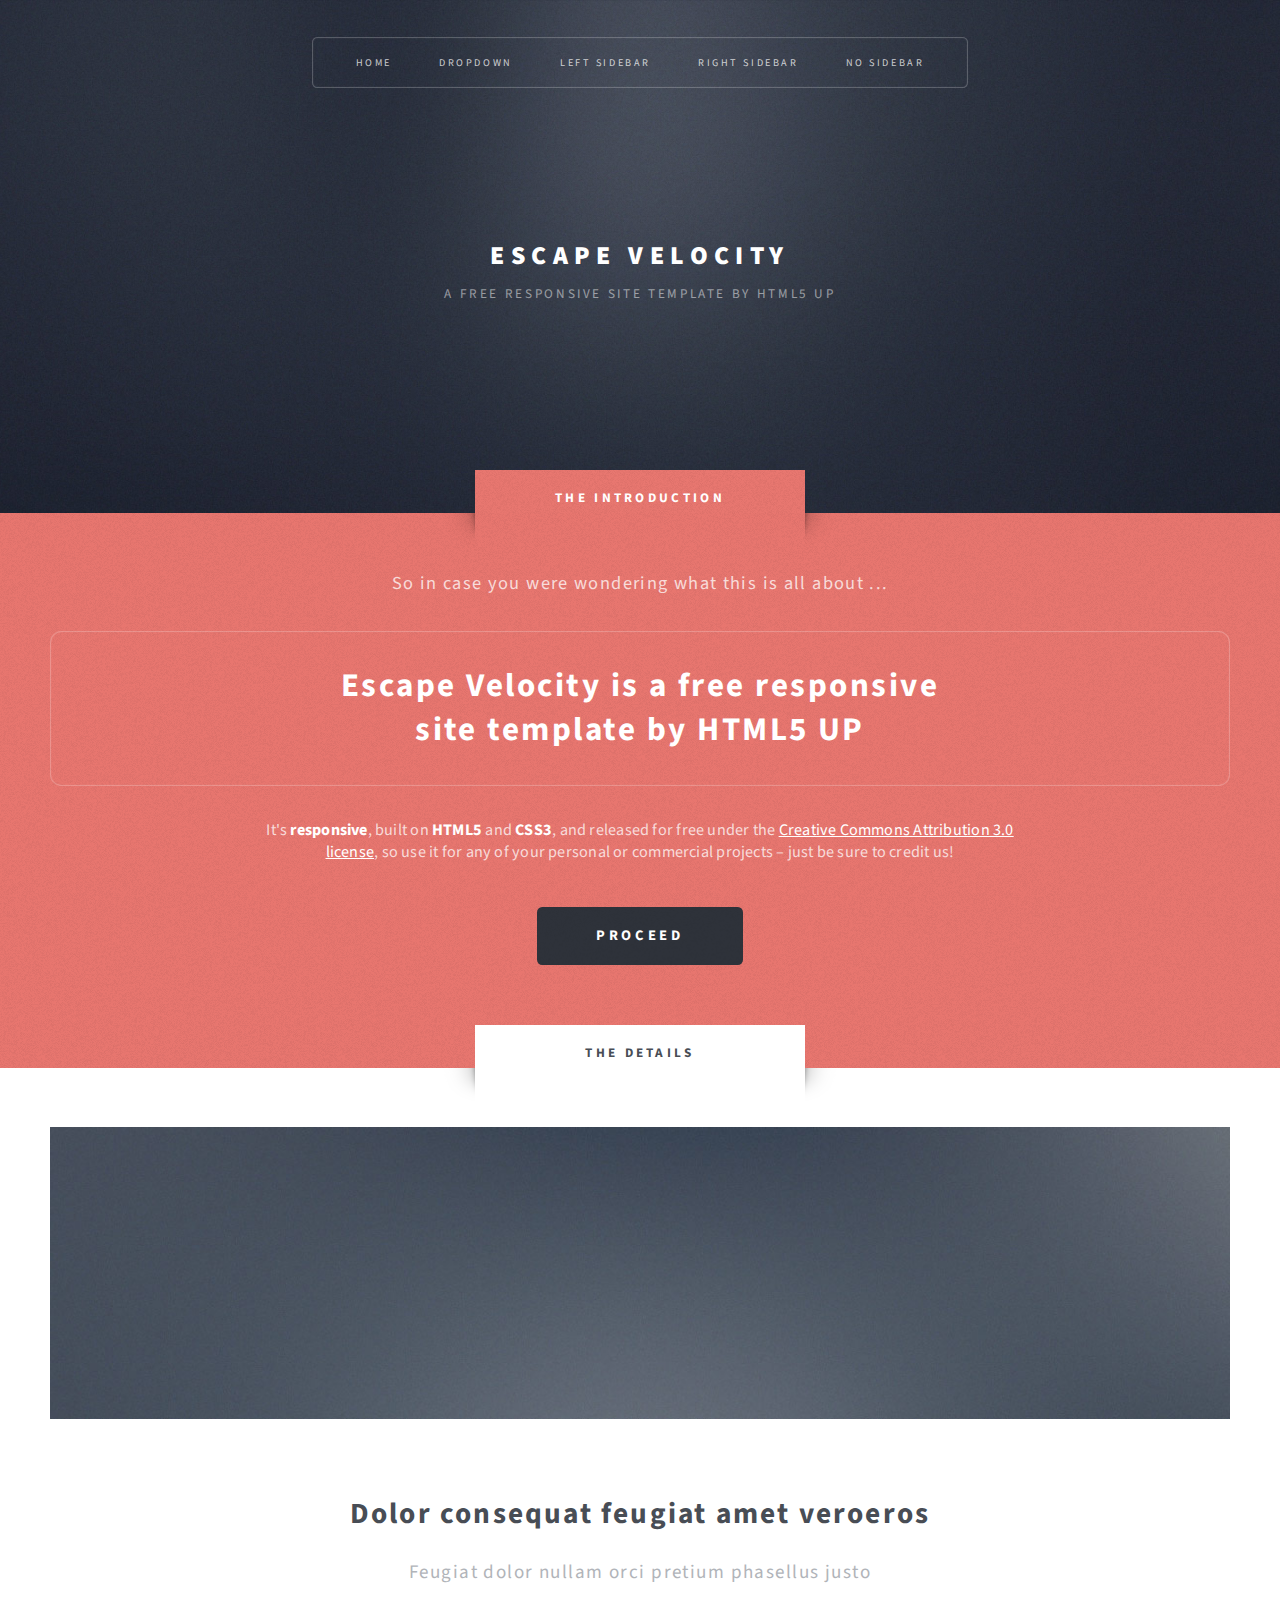
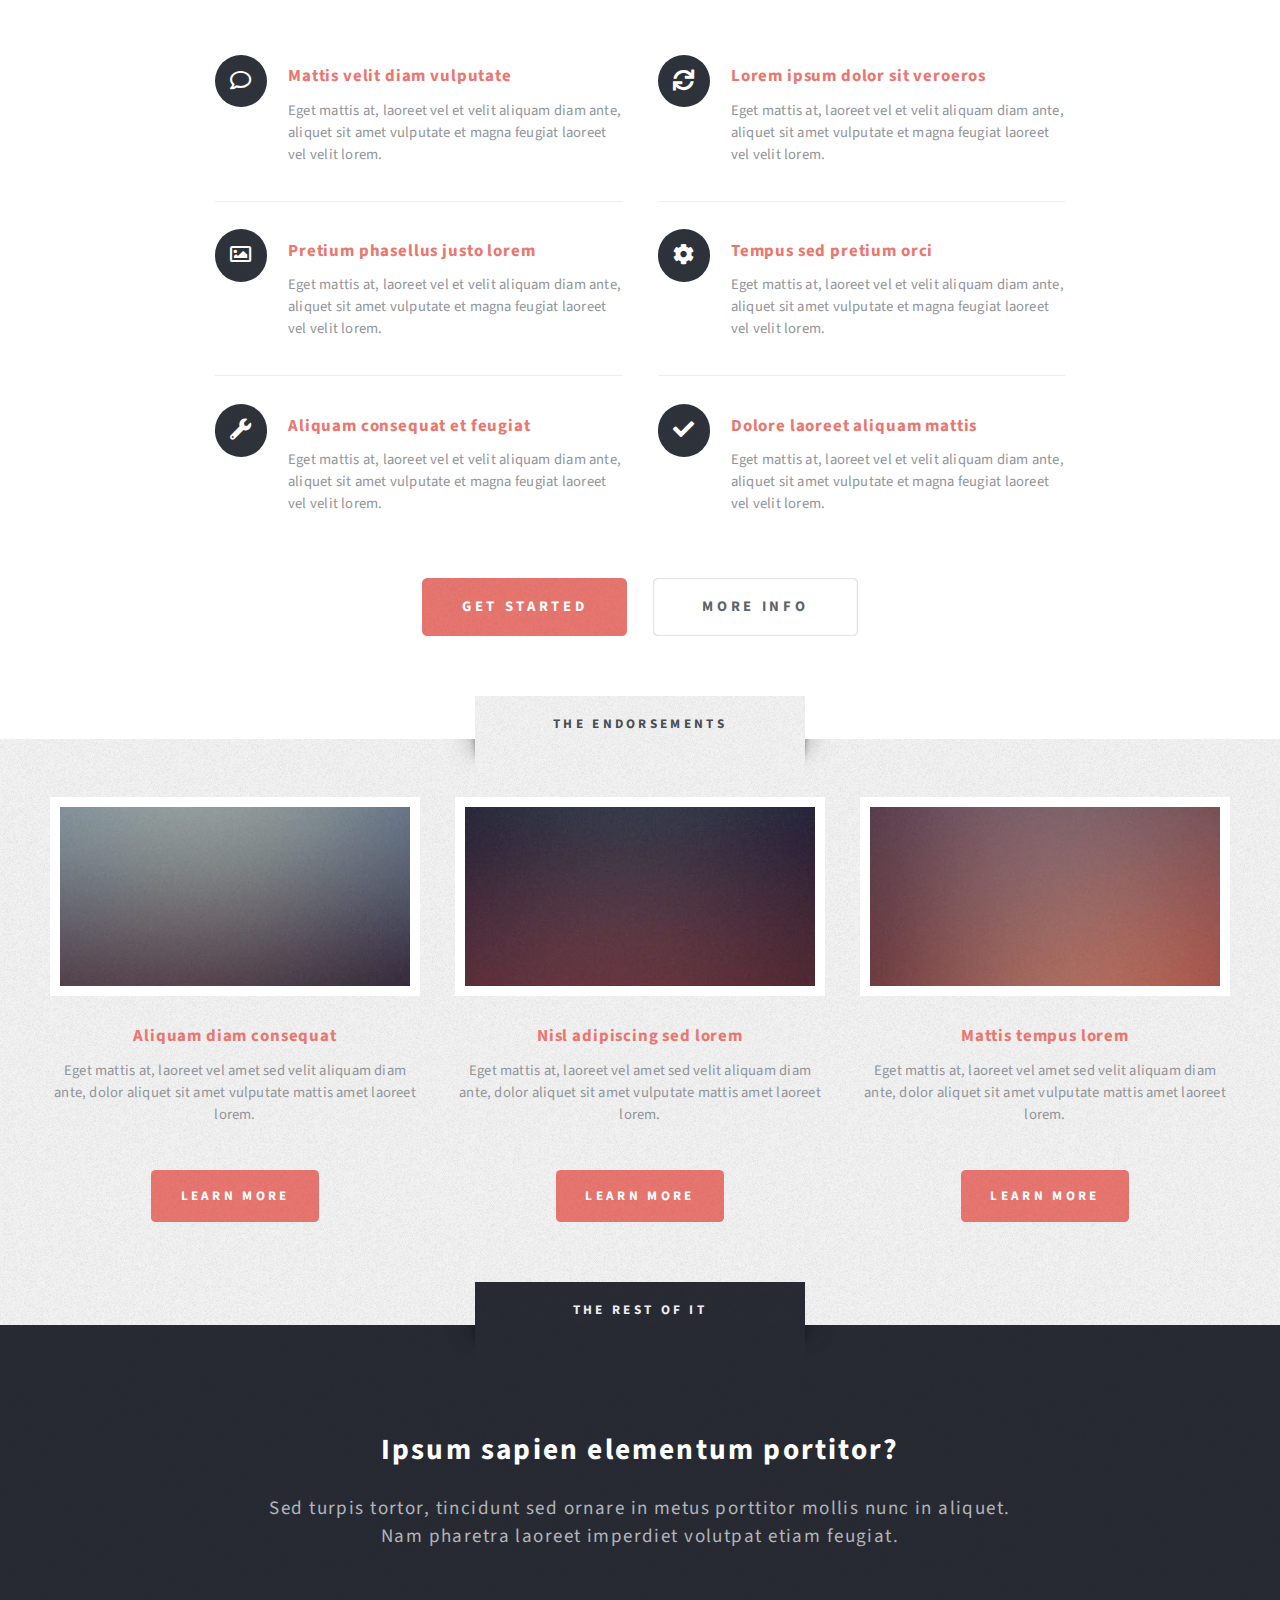
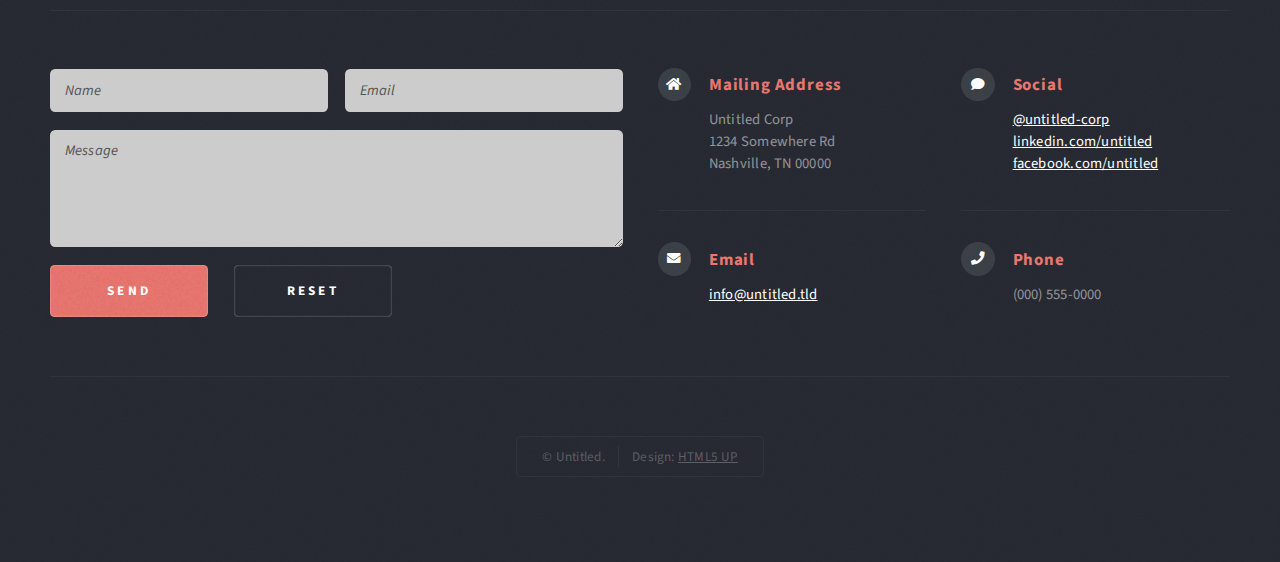
==== index.html @ f8b81540 "Adding template files" ====
<!DOCTYPE HTML>
<!--
	Escape Velocity by HTML5 UP
	html5up.net | @ajlkn
	Free for personal and commercial use under the CCA 3.0 license (html5up.net/license)
-->
<html>
	<head>
		<title>Escape Velocity by HTML5 UP</title>
		<meta charset="utf-8" />
		<meta name="viewport" content="width=device-width, initial-scale=1, user-scalable=no" />
		<link rel="stylesheet" href="assets/css/main.css" />
	</head>
	<body class="homepage is-preload">
		<div id="page-wrapper">

			<!-- Header -->
				<section id="header" class="wrapper">

					<!-- Logo -->
						<div id="logo">
							<h1><a href="index.html">Escape Velocity</a></h1>
							<p>A free responsive site template by HTML5 UP</p>
						</div>

					<!-- Nav -->
						<nav id="nav">
							<ul>
								<li class="current"><a href="index.html">Home</a></li>
								<li>
									<a href="#">Dropdown</a>
									<ul>
										<li><a href="#">Lorem ipsum</a></li>
										<li><a href="#">Magna veroeros</a></li>
										<li><a href="#">Etiam nisl</a></li>
										<li>
											<a href="#">Sed consequat</a>
											<ul>
												<li><a href="#">Lorem dolor</a></li>
												<li><a href="#">Amet consequat</a></li>
												<li><a href="#">Magna phasellus</a></li>
												<li><a href="#">Etiam nisl</a></li>
												<li><a href="#">Sed feugiat</a></li>
											</ul>
										</li>
										<li><a href="#">Nisl tempus</a></li>
									</ul>
								</li>
								<li><a href="left-sidebar.html">Left Sidebar</a></li>
								<li><a href="right-sidebar.html">Right Sidebar</a></li>
								<li><a href="no-sidebar.html">No Sidebar</a></li>
							</ul>
						</nav>

				</section>

			<!-- Intro -->
				<section id="intro" class="wrapper style1">
					<div class="title">The Introduction</div>
					<div class="container">
						<p class="style1">So in case you were wondering what this is all about ...</p>
						<p class="style2">
							Escape Velocity is a free responsive<br class="mobile-hide" />
							site template by <a href="http://html5up.net" class="nobr">HTML5 UP</a>
						</p>
						<p class="style3">It's <strong>responsive</strong>, built on <strong>HTML5</strong> and <strong>CSS3</strong>, and released for
						free under the <a href="http://html5up.net/license">Creative Commons Attribution 3.0 license</a>, so use it for any of
						your personal or commercial projects &ndash; just be sure to credit us!</p>
						<ul class="actions">
							<li><a href="#" class="button style3 large">Proceed</a></li>
						</ul>
					</div>
				</section>

			<!-- Main -->
				<section id="main" class="wrapper style2">
					<div class="title">The Details</div>
					<div class="container">

						<!-- Image -->
							<a href="#" class="image featured">
								<img src="images/pic01.jpg" alt="" />
							</a>

						<!-- Features -->
							<section id="features">
								<header class="style1">
									<h2>Dolor consequat feugiat amet veroeros</h2>
									<p>Feugiat dolor nullam orci pretium phasellus justo</p>
								</header>
								<div class="feature-list">
									<div class="row">
										<div class="col-6 col-12-medium">
											<section>
												<h3 class="icon fa-comment">Mattis velit diam vulputate</h3>
												<p>Eget mattis at, laoreet vel et velit aliquam diam ante, aliquet sit amet vulputate et magna feugiat laoreet vel velit lorem.</p>
											</section>
										</div>
										<div class="col-6 col-12-medium">
											<section>
												<h3 class="icon solid fa-sync">Lorem ipsum dolor sit veroeros</h3>
												<p>Eget mattis at, laoreet vel et velit aliquam diam ante, aliquet sit amet vulputate et magna feugiat laoreet vel velit lorem.</p>
											</section>
										</div>
										<div class="col-6 col-12-medium">
											<section>
												<h3 class="icon fa-image">Pretium phasellus justo lorem</h3>
												<p>Eget mattis at, laoreet vel et velit aliquam diam ante, aliquet sit amet vulputate et magna feugiat laoreet vel velit lorem.</p>
											</section>
										</div>
										<div class="col-6 col-12-medium">
											<section>
												<h3 class="icon solid fa-cog">Tempus sed pretium orci</h3>
												<p>Eget mattis at, laoreet vel et velit aliquam diam ante, aliquet sit amet vulputate et magna feugiat laoreet vel velit lorem.</p>
											</section>
										</div>
										<div class="col-6 col-12-medium">
											<section>
												<h3 class="icon solid fa-wrench">Aliquam consequat et feugiat</h3>
												<p>Eget mattis at, laoreet vel et velit aliquam diam ante, aliquet sit amet vulputate et magna feugiat laoreet vel velit lorem.</p>
											</section>
										</div>
										<div class="col-6 col-12-medium">
											<section>
												<h3 class="icon solid fa-check">Dolore laoreet aliquam mattis</h3>
												<p>Eget mattis at, laoreet vel et velit aliquam diam ante, aliquet sit amet vulputate et magna feugiat laoreet vel velit lorem.</p>
											</section>
										</div>
									</div>
								</div>
								<ul class="actions special">
									<li><a href="#" class="button style1 large">Get Started</a></li>
									<li><a href="#" class="button style2 large">More Info</a></li>
								</ul>
							</section>

					</div>
				</section>

			<!-- Highlights -->
				<section id="highlights" class="wrapper style3">
					<div class="title">The Endorsements</div>
					<div class="container">
						<div class="row aln-center">
							<div class="col-4 col-12-medium">
								<section class="highlight">
									<a href="#" class="image featured"><img src="images/pic02.jpg" alt="" /></a>
									<h3><a href="#">Aliquam diam consequat</a></h3>
									<p>Eget mattis at, laoreet vel amet sed velit aliquam diam ante, dolor aliquet sit amet vulputate mattis amet laoreet lorem.</p>
									<ul class="actions">
										<li><a href="#" class="button style1">Learn More</a></li>
									</ul>
								</section>
							</div>
							<div class="col-4 col-12-medium">
								<section class="highlight">
									<a href="#" class="image featured"><img src="images/pic03.jpg" alt="" /></a>
									<h3><a href="#">Nisl adipiscing sed lorem</a></h3>
									<p>Eget mattis at, laoreet vel amet sed velit aliquam diam ante, dolor aliquet sit amet vulputate mattis amet laoreet lorem.</p>
									<ul class="actions">
										<li><a href="#" class="button style1">Learn More</a></li>
									</ul>
								</section>
							</div>
							<div class="col-4 col-12-medium">
								<section class="highlight">
									<a href="#" class="image featured"><img src="images/pic04.jpg" alt="" /></a>
									<h3><a href="#">Mattis tempus lorem</a></h3>
									<p>Eget mattis at, laoreet vel amet sed velit aliquam diam ante, dolor aliquet sit amet vulputate mattis amet laoreet lorem.</p>
									<ul class="actions">
										<li><a href="#" class="button style1">Learn More</a></li>
									</ul>
								</section>
							</div>
						</div>
					</div>
				</section>

			<!-- Footer -->
				<section id="footer" class="wrapper">
					<div class="title">The Rest Of It</div>
					<div class="container">
						<header class="style1">
							<h2>Ipsum sapien elementum portitor?</h2>
							<p>
								Sed turpis tortor, tincidunt sed ornare in metus porttitor mollis nunc in aliquet.<br />
								Nam pharetra laoreet imperdiet volutpat etiam feugiat.
							</p>
						</header>
						<div class="row">
							<div class="col-6 col-12-medium">

								<!-- Contact Form -->
									<section>
										<form method="post" action="#">
											<div class="row gtr-50">
												<div class="col-6 col-12-small">
													<input type="text" name="name" id="contact-name" placeholder="Name" />
												</div>
												<div class="col-6 col-12-small">
													<input type="text" name="email" id="contact-email" placeholder="Email" />
												</div>
												<div class="col-12">
													<textarea name="message" id="contact-message" placeholder="Message" rows="4"></textarea>
												</div>
												<div class="col-12">
													<ul class="actions">
														<li><input type="submit" class="style1" value="Send" /></li>
														<li><input type="reset" class="style2" value="Reset" /></li>
													</ul>
												</div>
											</div>
										</form>
									</section>

							</div>
							<div class="col-6 col-12-medium">

								<!-- Contact -->
									<section class="feature-list small">
										<div class="row">
											<div class="col-6 col-12-small">
												<section>
													<h3 class="icon solid fa-home">Mailing Address</h3>
													<p>
														Untitled Corp<br />
														1234 Somewhere Rd<br />
														Nashville, TN 00000
													</p>
												</section>
											</div>
											<div class="col-6 col-12-small">
												<section>
													<h3 class="icon solid fa-comment">Social</h3>
													<p>
														<a href="#">@untitled-corp</a><br />
														<a href="#">linkedin.com/untitled</a><br />
														<a href="#">facebook.com/untitled</a>
													</p>
												</section>
											</div>
											<div class="col-6 col-12-small">
												<section>
													<h3 class="icon solid fa-envelope">Email</h3>
													<p>
														<a href="#">info@untitled.tld</a>
													</p>
												</section>
											</div>
											<div class="col-6 col-12-small">
												<section>
													<h3 class="icon solid fa-phone">Phone</h3>
													<p>
														(000) 555-0000
													</p>
												</section>
											</div>
										</div>
									</section>

							</div>
						</div>
						<div id="copyright">
							<ul>
								<li>&copy; Untitled.</li><li>Design: <a href="http://html5up.net">HTML5 UP</a></li>
							</ul>
						</div>
					</div>
				</section>

		</div>

		<!-- Scripts -->
			<script src="assets/js/jquery.min.js"></script>
			<script src="assets/js/jquery.dropotron.min.js"></script>
			<script src="assets/js/browser.min.js"></script>
			<script src="assets/js/breakpoints.min.js"></script>
			<script src="assets/js/util.js"></script>
			<script src="assets/js/main.js"></script>

	</body>
</html>
---- assets/css/main.css ----
@import url("fontawesome-all.min.css");
@import url("https://fonts.googleapis.com/css?family=Source+Sans+Pro:400,400italic,700,900");

/*
	Escape Velocity by HTML5 UP
	html5up.net | @ajlkn
	Free for personal and commercial use under the CCA 3.0 license (html5up.net/license)
*/

html, body, div, span, applet, object,
iframe, h1, h2, h3, h4, h5, h6, p, blockquote,
pre, a, abbr, acronym, address, big, cite,
code, del, dfn, em, img, ins, kbd, q, s, samp,
small, strike, strong, sub, sup, tt, var, b,
u, i, center, dl, dt, dd, ol, ul, li, fieldset,
form, label, legend, table, caption, tbody,
tfoot, thead, tr, th, td, article, aside,
canvas, details, embed, figure, figcaption,
footer, header, hgroup, menu, nav, output, ruby,
section, summary, time, mark, audio, video {
	margin: 0;
	padding: 0;
	border: 0;
	font-size: 100%;
	font: inherit;
	vertical-align: baseline;}

article, aside, details, figcaption, figure,
footer, header, hgroup, menu, nav, section {
	display: block;}

body {
	line-height: 1;
}

ol, ul {
	list-style: none;
}

blockquote, q {
	quotes: none;
}

	blockquote:before, blockquote:after, q:before, q:after {
		content: '';
		content: none;
	}

table {
	border-collapse: collapse;
	border-spacing: 0;
}

body {
	-webkit-text-size-adjust: none;
}

mark {
	background-color: transparent;
	color: inherit;
}

input::-moz-focus-inner {
	border: 0;
	padding: 0;
}

input, select, textarea {
	-moz-appearance: none;
	-webkit-appearance: none;
	-ms-appearance: none;
	appearance: none;
}

/* Basic */

	@-ms-viewport {
		width: device-width;
	}

	html {
		box-sizing: border-box;
	}

	*, *:before, *:after {
		box-sizing: inherit;
	}

	body.is-preload *, body.is-preload *:before, body.is-preload *:after {
		-moz-animation: none !important;
		-webkit-animation: none !important;
		-ms-animation: none !important;
		animation: none !important;
		-moz-transition: none !important;
		-webkit-transition: none !important;
		-ms-transition: none !important;
		transition: none !important;
	}

	body, input, textarea, select {
		font-family: 'Source Sans Pro', sans-serif;
		font-weight: 400;
		color: #919499;
		font-size: 14pt;
		line-height: 1.75em;
		letter-spacing: 0.025em;
	}

	h1, h2, h3, h4, h5, h6 {
		font-weight: 700;
		color: #484d55;
	}

		h1 a, h2 a, h3 a, h4 a, h5 a, h6 a {
			color: inherit;
			text-decoration: none;
		}

	a {
		-moz-transition: color .25s ease-in-out;
		-webkit-transition: color .25s ease-in-out;
		-ms-transition: color .25s ease-in-out;
		transition: color .25s ease-in-out;
		text-decoration: underline;
		color: #717479;
	}

		a:hover {
			text-decoration: none;
		}

	strong, b {
		font-weight: 700;
		color: #484d55;
	}

	blockquote {
		border-left: solid 0.5em #ddd;
		padding: 1em 0 1em 2em;
		font-style: italic;
	}

	em, i {
		font-style: italic;
	}

	hr {
		border: 0;
		border-top: solid 1px #ddd;
		margin: 2em 0 2em 0;
	}

	sub {
		position: relative;
		top: 0.5em;
		font-size: 0.8em;
	}

	sup {
		position: relative;
		top: -0.5em;
		font-size: 0.8em;
	}

	.nobr {
		white-space: nowrap;
	}

	br.clear {
		clear: both;
	}

	p, ul, ol, dl, table, blockquote, form {
		margin-bottom: 2em;
	}

/* Container */

	.container {
		margin: 0 auto;
		max-width: 100%;
		width: 68em;
	}

		@media screen and (max-width: 1680px) {

			.container {
				width: 70em;
			}

		}

		@media screen and (max-width: 1280px) {

			.container {
				width: calc(100% - 100px);
			}

		}

		@media screen and (max-width: 980px) {

			.container {
				width: calc(100% - 100px);
			}

		}

		@media screen and (max-width: 736px) {

			.container {
				width: calc(100% - 40px);
			}

		}

/* Row */

	.row {
		display: flex;
		flex-wrap: wrap;
		box-sizing: border-box;
		align-items: stretch;
	}

		.row > * {
			box-sizing: border-box;
		}

		.row.gtr-uniform > * > :last-child {
			margin-bottom: 0;
		}

		.row.aln-left {
			justify-content: flex-start;
		}

		.row.aln-center {
			justify-content: center;
		}

		.row.aln-right {
			justify-content: flex-end;
		}

		.row.aln-top {
			align-items: flex-start;
		}

		.row.aln-middle {
			align-items: center;
		}

		.row.aln-bottom {
			align-items: flex-end;
		}

		.row > .imp {
			order: -1;
		}

		.row > .col-1 {
			width: 8.33333%;
		}

		.row > .off-1 {
			margin-left: 8.33333%;
		}

		.row > .col-2 {
			width: 16.66667%;
		}

		.row > .off-2 {
			margin-left: 16.66667%;
		}

		.row > .col-3 {
			width: 25%;
		}

		.row > .off-3 {
			margin-left: 25%;
		}

		.row > .col-4 {
			width: 33.33333%;
		}

		.row > .off-4 {
			margin-left: 33.33333%;
		}

		.row > .col-5 {
			width: 41.66667%;
		}

		.row > .off-5 {
			margin-left: 41.66667%;
		}

		.row > .col-6 {
			width: 50%;
		}

		.row > .off-6 {
			margin-left: 50%;
		}

		.row > .col-7 {
			width: 58.33333%;
		}

		.row > .off-7 {
			margin-left: 58.33333%;
		}

		.row > .col-8 {
			width: 66.66667%;
		}

		.row > .off-8 {
			margin-left: 66.66667%;
		}

		.row > .col-9 {
			width: 75%;
		}

		.row > .off-9 {
			margin-left: 75%;
		}

		.row > .col-10 {
			width: 83.33333%;
		}

		.row > .off-10 {
			margin-left: 83.33333%;
		}

		.row > .col-11 {
			width: 91.66667%;
		}

		.row > .off-11 {
			margin-left: 91.66667%;
		}

		.row > .col-12 {
			width: 100%;
		}

		.row > .off-12 {
			margin-left: 100%;
		}

		.row.gtr-0 {
			margin-top: 0px;
			margin-left: 0px;
		}

			.row.gtr-0 > * {
				padding: 0px 0 0 0px;
			}

			.row.gtr-0.gtr-uniform {
				margin-top: 0px;
			}

				.row.gtr-0.gtr-uniform > * {
					padding-top: 0px;
				}

		.row.gtr-25 {
			margin-top: -12.5px;
			margin-left: -12.5px;
		}

			.row.gtr-25 > * {
				padding: 12.5px 0 0 12.5px;
			}

			.row.gtr-25.gtr-uniform {
				margin-top: -12.5px;
			}

				.row.gtr-25.gtr-uniform > * {
					padding-top: 12.5px;
				}

		.row.gtr-50 {
			margin-top: -25px;
			margin-left: -25px;
		}

			.row.gtr-50 > * {
				padding: 25px 0 0 25px;
			}

			.row.gtr-50.gtr-uniform {
				margin-top: -25px;
			}

				.row.gtr-50.gtr-uniform > * {
					padding-top: 25px;
				}

		.row {
			margin-top: -50px;
			margin-left: -50px;
		}

			.row > * {
				padding: 50px 0 0 50px;
			}

			.row.gtr-uniform {
				margin-top: -50px;
			}

				.row.gtr-uniform > * {
					padding-top: 50px;
				}

		.row.gtr-150 {
			margin-top: -75px;
			margin-left: -75px;
		}

			.row.gtr-150 > * {
				padding: 75px 0 0 75px;
			}

			.row.gtr-150.gtr-uniform {
				margin-top: -75px;
			}

				.row.gtr-150.gtr-uniform > * {
					padding-top: 75px;
				}

		.row.gtr-200 {
			margin-top: -100px;
			margin-left: -100px;
		}

			.row.gtr-200 > * {
				padding: 100px 0 0 100px;
			}

			.row.gtr-200.gtr-uniform {
				margin-top: -100px;
			}

				.row.gtr-200.gtr-uniform > * {
					padding-top: 100px;
				}

		@media screen and (max-width: 1680px) {

			.row {
				display: flex;
				flex-wrap: wrap;
				box-sizing: border-box;
				align-items: stretch;
			}

				.row > * {
					box-sizing: border-box;
				}

				.row.gtr-uniform > * > :last-child {
					margin-bottom: 0;
				}

				.row.aln-left {
					justify-content: flex-start;
				}

				.row.aln-center {
					justify-content: center;
				}

				.row.aln-right {
					justify-content: flex-end;
				}

				.row.aln-top {
					align-items: flex-start;
				}

				.row.aln-middle {
					align-items: center;
				}

				.row.aln-bottom {
					align-items: flex-end;
				}

				.row > .imp-xlarge {
					order: -1;
				}

				.row > .col-1-xlarge {
					width: 8.33333%;
				}

				.row > .off-1-xlarge {
					margin-left: 8.33333%;
				}

				.row > .col-2-xlarge {
					width: 16.66667%;
				}

				.row > .off-2-xlarge {
					margin-left: 16.66667%;
				}

				.row > .col-3-xlarge {
					width: 25%;
				}

				.row > .off-3-xlarge {
					margin-left: 25%;
				}

				.row > .col-4-xlarge {
					width: 33.33333%;
				}

				.row > .off-4-xlarge {
					margin-left: 33.33333%;
				}

				.row > .col-5-xlarge {
					width: 41.66667%;
				}

				.row > .off-5-xlarge {
					margin-left: 41.66667%;
				}

				.row > .col-6-xlarge {
					width: 50%;
				}

				.row > .off-6-xlarge {
					margin-left: 50%;
				}

				.row > .col-7-xlarge {
					width: 58.33333%;
				}

				.row > .off-7-xlarge {
					margin-left: 58.33333%;
				}

				.row > .col-8-xlarge {
					width: 66.66667%;
				}

				.row > .off-8-xlarge {
					margin-left: 66.66667%;
				}

				.row > .col-9-xlarge {
					width: 75%;
				}

				.row > .off-9-xlarge {
					margin-left: 75%;
				}

				.row > .col-10-xlarge {
					width: 83.33333%;
				}

				.row > .off-10-xlarge {
					margin-left: 83.33333%;
				}

				.row > .col-11-xlarge {
					width: 91.66667%;
				}

				.row > .off-11-xlarge {
					margin-left: 91.66667%;
				}

				.row > .col-12-xlarge {
					width: 100%;
				}

				.row > .off-12-xlarge {
					margin-left: 100%;
				}

				.row.gtr-0 {
					margin-top: 0px;
					margin-left: 0px;
				}

					.row.gtr-0 > * {
						padding: 0px 0 0 0px;
					}

					.row.gtr-0.gtr-uniform {
						margin-top: 0px;
					}

						.row.gtr-0.gtr-uniform > * {
							padding-top: 0px;
						}

				.row.gtr-25 {
					margin-top: -12.5px;
					margin-left: -12.5px;
				}

					.row.gtr-25 > * {
						padding: 12.5px 0 0 12.5px;
					}

					.row.gtr-25.gtr-uniform {
						margin-top: -12.5px;
					}

						.row.gtr-25.gtr-uniform > * {
							padding-top: 12.5px;
						}

				.row.gtr-50 {
					margin-top: -25px;
					margin-left: -25px;
				}

					.row.gtr-50 > * {
						padding: 25px 0 0 25px;
					}

					.row.gtr-50.gtr-uniform {
						margin-top: -25px;
					}

						.row.gtr-50.gtr-uniform > * {
							padding-top: 25px;
						}

				.row {
					margin-top: -50px;
					margin-left: -50px;
				}

					.row > * {
						padding: 50px 0 0 50px;
					}

					.row.gtr-uniform {
						margin-top: -50px;
					}

						.row.gtr-uniform > * {
							padding-top: 50px;
						}

				.row.gtr-150 {
					margin-top: -75px;
					margin-left: -75px;
				}

					.row.gtr-150 > * {
						padding: 75px 0 0 75px;
					}

					.row.gtr-150.gtr-uniform {
						margin-top: -75px;
					}

						.row.gtr-150.gtr-uniform > * {
							padding-top: 75px;
						}

				.row.gtr-200 {
					margin-top: -100px;
					margin-left: -100px;
				}

					.row.gtr-200 > * {
						padding: 100px 0 0 100px;
					}

					.row.gtr-200.gtr-uniform {
						margin-top: -100px;
					}

						.row.gtr-200.gtr-uniform > * {
							padding-top: 100px;
						}

		}

		@media screen and (max-width: 1280px) {

			.row {
				display: flex;
				flex-wrap: wrap;
				box-sizing: border-box;
				align-items: stretch;
			}

				.row > * {
					box-sizing: border-box;
				}

				.row.gtr-uniform > * > :last-child {
					margin-bottom: 0;
				}

				.row.aln-left {
					justify-content: flex-start;
				}

				.row.aln-center {
					justify-content: center;
				}

				.row.aln-right {
					justify-content: flex-end;
				}

				.row.aln-top {
					align-items: flex-start;
				}

				.row.aln-middle {
					align-items: center;
				}

				.row.aln-bottom {
					align-items: flex-end;
				}

				.row > .imp-large {
					order: -1;
				}

				.row > .col-1-large {
					width: 8.33333%;
				}

				.row > .off-1-large {
					margin-left: 8.33333%;
				}

				.row > .col-2-large {
					width: 16.66667%;
				}

				.row > .off-2-large {
					margin-left: 16.66667%;
				}

				.row > .col-3-large {
					width: 25%;
				}

				.row > .off-3-large {
					margin-left: 25%;
				}

				.row > .col-4-large {
					width: 33.33333%;
				}

				.row > .off-4-large {
					margin-left: 33.33333%;
				}

				.row > .col-5-large {
					width: 41.66667%;
				}

				.row > .off-5-large {
					margin-left: 41.66667%;
				}

				.row > .col-6-large {
					width: 50%;
				}

				.row > .off-6-large {
					margin-left: 50%;
				}

				.row > .col-7-large {
					width: 58.33333%;
				}

				.row > .off-7-large {
					margin-left: 58.33333%;
				}

				.row > .col-8-large {
					width: 66.66667%;
				}

				.row > .off-8-large {
					margin-left: 66.66667%;
				}

				.row > .col-9-large {
					width: 75%;
				}

				.row > .off-9-large {
					margin-left: 75%;
				}

				.row > .col-10-large {
					width: 83.33333%;
				}

				.row > .off-10-large {
					margin-left: 83.33333%;
				}

				.row > .col-11-large {
					width: 91.66667%;
				}

				.row > .off-11-large {
					margin-left: 91.66667%;
				}

				.row > .col-12-large {
					width: 100%;
				}

				.row > .off-12-large {
					margin-left: 100%;
				}

				.row.gtr-0 {
					margin-top: 0px;
					margin-left: 0px;
				}

					.row.gtr-0 > * {
						padding: 0px 0 0 0px;
					}

					.row.gtr-0.gtr-uniform {
						margin-top: 0px;
					}

						.row.gtr-0.gtr-uniform > * {
							padding-top: 0px;
						}

				.row.gtr-25 {
					margin-top: -8.75px;
					margin-left: -8.75px;
				}

					.row.gtr-25 > * {
						padding: 8.75px 0 0 8.75px;
					}

					.row.gtr-25.gtr-uniform {
						margin-top: -8.75px;
					}

						.row.gtr-25.gtr-uniform > * {
							padding-top: 8.75px;
						}

				.row.gtr-50 {
					margin-top: -17.5px;
					margin-left: -17.5px;
				}

					.row.gtr-50 > * {
						padding: 17.5px 0 0 17.5px;
					}

					.row.gtr-50.gtr-uniform {
						margin-top: -17.5px;
					}

						.row.gtr-50.gtr-uniform > * {
							padding-top: 17.5px;
						}

				.row {
					margin-top: -35px;
					margin-left: -35px;
				}

					.row > * {
						padding: 35px 0 0 35px;
					}

					.row.gtr-uniform {
						margin-top: -35px;
					}

						.row.gtr-uniform > * {
							padding-top: 35px;
						}

				.row.gtr-150 {
					margin-top: -52.5px;
					margin-left: -52.5px;
				}

					.row.gtr-150 > * {
						padding: 52.5px 0 0 52.5px;
					}

					.row.gtr-150.gtr-uniform {
						margin-top: -52.5px;
					}

						.row.gtr-150.gtr-uniform > * {
							padding-top: 52.5px;
						}

				.row.gtr-200 {
					margin-top: -70px;
					margin-left: -70px;
				}

					.row.gtr-200 > * {
						padding: 70px 0 0 70px;
					}

					.row.gtr-200.gtr-uniform {
						margin-top: -70px;
					}

						.row.gtr-200.gtr-uniform > * {
							padding-top: 70px;
						}

		}

		@media screen and (max-width: 980px) {

			.row {
				display: flex;
				flex-wrap: wrap;
				box-sizing: border-box;
				align-items: stretch;
			}

				.row > * {
					box-sizing: border-box;
				}

				.row.gtr-uniform > * > :last-child {
					margin-bottom: 0;
				}

				.row.aln-left {
					justify-content: flex-start;
				}

				.row.aln-center {
					justify-content: center;
				}

				.row.aln-right {
					justify-content: flex-end;
				}

				.row.aln-top {
					align-items: flex-start;
				}

				.row.aln-middle {
					align-items: center;
				}

				.row.aln-bottom {
					align-items: flex-end;
				}

				.row > .imp-medium {
					order: -1;
				}

				.row > .col-1-medium {
					width: 8.33333%;
				}

				.row > .off-1-medium {
					margin-left: 8.33333%;
				}

				.row > .col-2-medium {
					width: 16.66667%;
				}

				.row > .off-2-medium {
					margin-left: 16.66667%;
				}

				.row > .col-3-medium {
					width: 25%;
				}

				.row > .off-3-medium {
					margin-left: 25%;
				}

				.row > .col-4-medium {
					width: 33.33333%;
				}

				.row > .off-4-medium {
					margin-left: 33.33333%;
				}

				.row > .col-5-medium {
					width: 41.66667%;
				}

				.row > .off-5-medium {
					margin-left: 41.66667%;
				}

				.row > .col-6-medium {
					width: 50%;
				}

				.row > .off-6-medium {
					margin-left: 50%;
				}

				.row > .col-7-medium {
					width: 58.33333%;
				}

				.row > .off-7-medium {
					margin-left: 58.33333%;
				}

				.row > .col-8-medium {
					width: 66.66667%;
				}

				.row > .off-8-medium {
					margin-left: 66.66667%;
				}

				.row > .col-9-medium {
					width: 75%;
				}

				.row > .off-9-medium {
					margin-left: 75%;
				}

				.row > .col-10-medium {
					width: 83.33333%;
				}

				.row > .off-10-medium {
					margin-left: 83.33333%;
				}

				.row > .col-11-medium {
					width: 91.66667%;
				}

				.row > .off-11-medium {
					margin-left: 91.66667%;
				}

				.row > .col-12-medium {
					width: 100%;
				}

				.row > .off-12-medium {
					margin-left: 100%;
				}

				.row.gtr-0 {
					margin-top: 0px;
					margin-left: 0px;
				}

					.row.gtr-0 > * {
						padding: 0px 0 0 0px;
					}

					.row.gtr-0.gtr-uniform {
						margin-top: 0px;
					}

						.row.gtr-0.gtr-uniform > * {
							padding-top: 0px;
						}

				.row.gtr-25 {
					margin-top: -12.5px;
					margin-left: -12.5px;
				}

					.row.gtr-25 > * {
						padding: 12.5px 0 0 12.5px;
					}

					.row.gtr-25.gtr-uniform {
						margin-top: -12.5px;
					}

						.row.gtr-25.gtr-uniform > * {
							padding-top: 12.5px;
						}

				.row.gtr-50 {
					margin-top: -25px;
					margin-left: -25px;
				}

					.row.gtr-50 > * {
						padding: 25px 0 0 25px;
					}

					.row.gtr-50.gtr-uniform {
						margin-top: -25px;
					}

						.row.gtr-50.gtr-uniform > * {
							padding-top: 25px;
						}

				.row {
					margin-top: -50px;
					margin-left: -50px;
				}

					.row > * {
						padding: 50px 0 0 50px;
					}

					.row.gtr-uniform {
						margin-top: -50px;
					}

						.row.gtr-uniform > * {
							padding-top: 50px;
						}

				.row.gtr-150 {
					margin-top: -75px;
					margin-left: -75px;
				}

					.row.gtr-150 > * {
						padding: 75px 0 0 75px;
					}

					.row.gtr-150.gtr-uniform {
						margin-top: -75px;
					}

						.row.gtr-150.gtr-uniform > * {
							padding-top: 75px;
						}

				.row.gtr-200 {
					margin-top: -100px;
					margin-left: -100px;
				}

					.row.gtr-200 > * {
						padding: 100px 0 0 100px;
					}

					.row.gtr-200.gtr-uniform {
						margin-top: -100px;
					}

						.row.gtr-200.gtr-uniform > * {
							padding-top: 100px;
						}

		}

		@media screen and (max-width: 736px) {

			.row {
				display: flex;
				flex-wrap: wrap;
				box-sizing: border-box;
				align-items: stretch;
			}

				.row > * {
					box-sizing: border-box;
				}

				.row.gtr-uniform > * > :last-child {
					margin-bottom: 0;
				}

				.row.aln-left {
					justify-content: flex-start;
				}

				.row.aln-center {
					justify-content: center;
				}

				.row.aln-right {
					justify-content: flex-end;
				}

				.row.aln-top {
					align-items: flex-start;
				}

				.row.aln-middle {
					align-items: center;
				}

				.row.aln-bottom {
					align-items: flex-end;
				}

				.row > .imp-small {
					order: -1;
				}

				.row > .col-1-small {
					width: 8.33333%;
				}

				.row > .off-1-small {
					margin-left: 8.33333%;
				}

				.row > .col-2-small {
					width: 16.66667%;
				}

				.row > .off-2-small {
					margin-left: 16.66667%;
				}

				.row > .col-3-small {
					width: 25%;
				}

				.row > .off-3-small {
					margin-left: 25%;
				}

				.row > .col-4-small {
					width: 33.33333%;
				}

				.row > .off-4-small {
					margin-left: 33.33333%;
				}

				.row > .col-5-small {
					width: 41.66667%;
				}

				.row > .off-5-small {
					margin-left: 41.66667%;
				}

				.row > .col-6-small {
					width: 50%;
				}

				.row > .off-6-small {
					margin-left: 50%;
				}

				.row > .col-7-small {
					width: 58.33333%;
				}

				.row > .off-7-small {
					margin-left: 58.33333%;
				}

				.row > .col-8-small {
					width: 66.66667%;
				}

				.row > .off-8-small {
					margin-left: 66.66667%;
				}

				.row > .col-9-small {
					width: 75%;
				}

				.row > .off-9-small {
					margin-left: 75%;
				}

				.row > .col-10-small {
					width: 83.33333%;
				}

				.row > .off-10-small {
					margin-left: 83.33333%;
				}

				.row > .col-11-small {
					width: 91.66667%;
				}

				.row > .off-11-small {
					margin-left: 91.66667%;
				}

				.row > .col-12-small {
					width: 100%;
				}

				.row > .off-12-small {
					margin-left: 100%;
				}

				.row.gtr-0 {
					margin-top: 0px;
					margin-left: 0px;
				}

					.row.gtr-0 > * {
						padding: 0px 0 0 0px;
					}

					.row.gtr-0.gtr-uniform {
						margin-top: 0px;
					}

						.row.gtr-0.gtr-uniform > * {
							padding-top: 0px;
						}

				.row.gtr-25 {
					margin-top: -7.5px;
					margin-left: -7.5px;
				}

					.row.gtr-25 > * {
						padding: 7.5px 0 0 7.5px;
					}

					.row.gtr-25.gtr-uniform {
						margin-top: -7.5px;
					}

						.row.gtr-25.gtr-uniform > * {
							padding-top: 7.5px;
						}

				.row.gtr-50 {
					margin-top: -15px;
					margin-left: -15px;
				}

					.row.gtr-50 > * {
						padding: 15px 0 0 15px;
					}

					.row.gtr-50.gtr-uniform {
						margin-top: -15px;
					}

						.row.gtr-50.gtr-uniform > * {
							padding-top: 15px;
						}

				.row {
					margin-top: -30px;
					margin-left: -30px;
				}

					.row > * {
						padding: 30px 0 0 30px;
					}

					.row.gtr-uniform {
						margin-top: -30px;
					}

						.row.gtr-uniform > * {
							padding-top: 30px;
						}

				.row.gtr-150 {
					margin-top: -45px;
					margin-left: -45px;
				}

					.row.gtr-150 > * {
						padding: 45px 0 0 45px;
					}

					.row.gtr-150.gtr-uniform {
						margin-top: -45px;
					}

						.row.gtr-150.gtr-uniform > * {
							padding-top: 45px;
						}

				.row.gtr-200 {
					margin-top: -60px;
					margin-left: -60px;
				}

					.row.gtr-200 > * {
						padding: 60px 0 0 60px;
					}

					.row.gtr-200.gtr-uniform {
						margin-top: -60px;
					}

						.row.gtr-200.gtr-uniform > * {
							padding-top: 60px;
						}

		}

/* Section/Article */

	section,
	article {
		margin: 0 0 4em 0;
	}

	section > :last-child,
	article > :last-child,
	section:last-child,
	article:last-child {
		margin-bottom: 0;
	}

	header.style1 {
		text-align: center;
		padding: 3em 0 3em 0;
	}

		header.style1 h2 {
			font-weight: 700;
			font-size: 2em;
			letter-spacing: 0.075em;
			line-height: 1.5em;
		}

		header.style1 p {
			color: #b1b4b9;
			display: block;
			margin: 1.15em 0 0 0;
			font-size: 1.3em;
			letter-spacing: 0.075em;
			line-height: 1.5em;
		}

/* Table */

	table {
		width: 100%;
	}

		table.default {
			width: 100%;
		}

			table.default tbody tr:nth-child(2n+2) {
				background: #f4f4f4;
			}

			table.default td {
				padding: 0.5em 1em 0.5em 1em;
			}

			table.default th {
				text-align: left;
				font-weight: 400;
				padding: 0.5em 1em 0.5em 1em;
			}

			table.default thead {
				background: #484d55;
				color: #fff;
			}

			table.default tfoot {
				background: #eee;
			}

/* Form */

	form label {
		display: block;
		font-weight: 700;
		color: #484d55;
		margin: 0.25em 0 0.5em 0;
	}

	form input[type="text"],
	form input[type="email"],
	form input[type="password"],
	form select,
	form textarea {
		-moz-transition: all .25s ease-in-out;
		-webkit-transition: all .25s ease-in-out;
		-ms-transition: all .25s ease-in-out;
		transition: all .25s ease-in-out;
		-webkit-appearance: none;
		display: block;
		border: 0;
		background: #eee;
		box-shadow: inset 0px 0px 1px 0px #a0a1a7;
		border-radius: 0.35em;
		width: 100%;
		padding: 0.75em 1em 0.75em 1em;
	}

		form input[type="text"]:focus,
		form input[type="email"]:focus,
		form input[type="password"]:focus,
		form select:focus,
		form textarea:focus {
			background: #f8f8f8;
		}

	form input[type="text"],
	form input[type="email"]
	input[type="password"] {
		line-height: 1em;
	}

	form select {
		line-height: 1em;
	}

	form textarea {
		min-height: 8em;
	}

	form ul.actions {
		margin-top: 0;
	}

	form ::-webkit-input-placeholder {
		color: #555 !important;
		font-style: italic;
		line-height: 1.35em;
	}

	form :-moz-placeholder {
		color: #555 !important;
		font-style: italic;
	}

	form ::-moz-placeholder {
		color: #555 !important;
		font-style: italic;
	}

	form :-ms-input-placeholder {
		color: #555 !important;
		font-style: italic;
	}

	form ::-moz-focus-inner {
		border: 0;
	}

/* Image */

	.image {
		display: inline-block;
	}

		.image img {
			display: block;
			width: 100%;
		}

		.image.fit {
			display: block;
			width: 100%;
		}

		.image.left {
			float: left;
			margin: 0 2em 2em 0;
		}

		.image.centered {
			display: block;
			margin: 0 0 2em 0;
		}

			.image.centered img {
				margin: 0 auto;
				width: auto;
			}

		.image.featured {
			display: block;
			width: 100%;
			margin: 0 0 2em 0;
		}

/* Button */

	input[type="button"],
	input[type="submit"],
	input[type="reset"],
	button,
	.button {
		-moz-transition: all .25s ease-in-out;
		-webkit-transition: all .25s ease-in-out;
		-ms-transition: all .25s ease-in-out;
		transition: all .25s ease-in-out;
		display: inline-block;
		background: #444;
		text-align: center;
		text-transform: uppercase;
		font-weight: 700;
		letter-spacing: 0.25em;
		text-decoration: none;
		border-radius: 0.35em;
		border: 0;
		outline: 0;
		cursor: pointer;
		padding: 0 2.25em 0 2.25em;
		font-size: 0.9em;
		min-width: 12em;
		height: 4em;
		line-height: 4em;
	}

		input[type="button"]:hover,
		input[type="submit"]:hover,
		input[type="reset"]:hover,
		button:hover,
		.button:hover {
			background-color: #f98780;
		}

		input[type="button"].large,
		input[type="submit"].large,
		input[type="reset"].large,
		button.large,
		.button.large {
			font-size: 1em;
			min-width: 14em;
		}

		input[type="button"].style1,
		input[type="submit"].style1,
		input[type="reset"].style1,
		button.style1,
		.button.style1 {
			background: #e97770 url("images/overlay.png");
			color: #fff;
		}

			input[type="button"].style1:hover,
			input[type="submit"].style1:hover,
			input[type="reset"].style1:hover,
			button.style1:hover,
			.button.style1:hover {
				background-color: #f98780;
			}

			input[type="button"].style1:active,
			input[type="submit"].style1:active,
			input[type="reset"].style1:active,
			button.style1:active,
			.button.style1:active {
				background-color: #d96760;
			}

		input[type="button"].style2,
		input[type="submit"].style2,
		input[type="reset"].style2,
		button.style2,
		.button.style2 {
			background: none;
			color: #606167;
			box-shadow: inset 0px 0px 2px 0px #a0a1a7;
		}

			input[type="button"].style2:hover,
			input[type="submit"].style2:hover,
			input[type="reset"].style2:hover,
			button.style2:hover,
			.button.style2:hover {
				box-shadow: inset 0px 0px 2px 0px #606167;
			}

			input[type="button"].style2:active,
			input[type="submit"].style2:active,
			input[type="reset"].style2:active,
			button.style2:active,
			.button.style2:active {
				box-shadow: inset 0px 0px 2px 0px #202127;
			}

		input[type="button"].style3,
		input[type="submit"].style3,
		input[type="reset"].style3,
		button.style3,
		.button.style3 {
			background: #2f333b url("images/overlay.png");
			color: #fff;
		}

			input[type="button"].style3:hover,
			input[type="submit"].style3:hover,
			input[type="reset"].style3:hover,
			button.style3:hover,
			.button.style3:hover {
				background-color: #3f434b;
			}

			input[type="button"].style3:active,
			input[type="submit"].style3:active,
			input[type="reset"].style3:active,
			button.style3:active,
			.button.style3:active {
				background-color: #1f232b;
			}

/* List */

	ul {
		list-style: disc;
		padding-left: 1em;
	}

		ul li {
			padding-left: 0.5em;
		}

		ul.style2 {
			list-style: none;
			padding-left: 0;
		}

			ul.style2 li {
				border-top: solid 1px #eee;
				padding: 1.5em 0 0 0;
				margin: 1.5em 0 0 0;
			}

				ul.style2 li:first-child {
					border-top: 0;
					padding-top: 0;
					margin-top: 0;
				}

		ul.style3 {
			list-style: none;
			padding-left: 0;
		}

			ul.style3 li {
				border-top: solid 1px #eee;
				padding: 0.5em 0 0 0;
				margin: 0.5em 0 0 0;
			}

				ul.style3 li:first-child {
					border-top: 0;
					padding-top: 0;
					margin-top: 0;
				}

	ol {
		list-style: decimal;
		padding-left: 1.25em;
	}

		ol li {
			padding-left: 0.25em;
		}

/* Actions */

	ul.actions {
		list-style: none;
		padding-left: 0;
		margin: 3em 0 0 0;
	}

		ul.actions li {
			display: inline-block;
			margin: 0 0.75em 0 0.75em;
			padding-left: 0;
		}

			ul.actions li:first-child {
				margin-left: 0;
			}

			ul.actions li:last-child {
				margin-right: 0;
			}

		ul.actions.special {
			text-align: center;
		}

/* Feature List */

	.feature-list {
		max-width: 58em;
		margin-left: auto;
		margin-right: auto;
		position: relative;
		top: 0.75em;
	}

		.feature-list section {
			border-top: solid 1px #eee;
			padding-top: 3em;
			padding-left: 5em;
			position: relative;
		}

		@media screen and (min-width: 981px) {

			.feature-list > .row > :nth-child(-n + 2) > section {
				border-top: 0;
				padding-top: 0;
			}

		}

		.feature-list h3 {
			color: #e97770 !important;
			margin: -0.35em 0 0.75em 0;
			font-size: 1.15em;
			letter-spacing: 0.05em;
		}

			.feature-list h3:before {
				display: block;
				color: #fff;
				background: #2f333b url("images/overlay.png");
				border-radius: 2.5em;
				text-align: center;
				width: 2.5em;
				height: 2.5em;
				line-height: 2.5em;
				margin-right: 0.75em;
				position: absolute;
				left: 0;
				margin-top: -0.5em;
			}

		.feature-list.small section {
			padding-left: 3.5em;
		}

		.feature-list.small h3:before {
			font-size: 0.8em;
		}

/* Icons */

	.icon {
		text-decoration: none;
		text-decoration: none;
	}

		.icon:before {
			-moz-osx-font-smoothing: grayscale;
			-webkit-font-smoothing: antialiased;
			display: inline-block;
			font-style: normal;
			font-variant: normal;
			text-rendering: auto;
			line-height: 1;
			text-transform: none !important;
			font-family: 'Font Awesome 5 Free';
			font-weight: 400;
		}

		.icon:before {
			line-height: inherit;
			font-size: 1.25em;
		}

		.icon > .label {
			display: none;
		}

		.icon.solid:before {
			font-weight: 900;
		}

		.icon.brands:before {
			font-family: 'Font Awesome 5 Brands';
		}

/* Box */

	.box header {
		margin: 0 0 1.5em 0;
	}

		.box header.style1 {
			position: relative;
			margin: -0.5em 0 0 0;
			padding-top: 0;
		}

	.box h2 {
		margin: 0 0 0.75em 0;
		font-size: 1.15em;
		letter-spacing: 0.05em;
	}

	.box h3 {
		margin: 0 0 0.5em 0;
		font-size: 1em;
		font-weight: 600;
		letter-spacing: 0.05em;
	}

	.box.post-excerpt .image.left {
		position: relative;
		top: 0.5em;
		width: 5em;
	}

	.box.post-excerpt h3, .box.post-excerpt p {
		margin-left: 7em;
	}

/* Wrapper */

	.wrapper {
		position: relative;
		padding: 6em 0 9em 0;
	}

		.wrapper .title {
			position: absolute;
			top: 0;
			left: 50%;
			text-align: center;
			text-transform: uppercase;
			display: block;
			font-weight: 700;
			letter-spacing: 0.25em;
			font-size: 0.9em;
			width: 25em;
			height: 3.25em;
			top: -3.25em;
			line-height: 3.25em;
			margin-bottom: -3.25em;
			margin-left: -12.5em;
			padding-top: 0.5em;
		}

			.wrapper .title:before {
				content: '';
				position: absolute;
				bottom: -38px;
				left: -35px;
				width: 35px;
				height: 38px;
				background: url("images/shadow.png");
			}

			.wrapper .title:after {
				-moz-transform: scaleX(-1);
				-webkit-transform: scaleX(-1);
				-ms-transform: scaleX(-1);
				transform: scaleX(-1);
				content: '';
				position: absolute;
				bottom: -38px;
				right: -35px;
				width: 35px;
				height: 38px;
				background: url("images/shadow.png");
			}

		.wrapper.style1 {
			background: #e97770 url("images/overlay.png");
			color: #eee;
			color: rgba(255, 255, 255, 0.75);
		}

			.wrapper.style1 .title {
				background: #e97770 url("images/overlay.png");
				color: #fff;
			}

			.wrapper.style1 h1, .wrapper.style1 h2, .wrapper.style1 h3, .wrapper.style1 h4, .wrapper.style1 h5, .wrapper.style1 h6, .wrapper.style1 strong, .wrapper.style1 b, .wrapper.style1 a {
				color: #fff;
			}

		.wrapper.style2 {
			background: #fff;
		}

			.wrapper.style2 .title {
				background: #fff;
				color: #484d55;
			}

		.wrapper.style3 {
			background: #f3f3f3 url("images/overlay.png");
		}

			.wrapper.style3 .title {
				background: #f3f3f3 url("images/overlay.png");
				color: #484d55;
			}

			.wrapper.style3 .image {
				border: solid 10px #fff;
			}

/* Page Wrapper */

	#page-wrapper > section {
		margin-bottom: 0;
	}

/* Header */

	#header {
		display: -moz-flex;
		display: -webkit-flex;
		display: -ms-flex;
		display: flex;
		-moz-align-items: center;
		-webkit-align-items: center;
		-ms-align-items: center;
		align-items: center;
		-moz-justify-content: center;
		-webkit-justify-content: center;
		-ms-justify-content: center;
		justify-content: center;
		position: relative;
		height: 24em;
		background: url("../../images/banner.jpg") center center;
		background-size: cover;
		padding: 0;
	}

		#header:before {
			content: '';
			position: absolute;
			top: 0;
			left: 0;
			width: 100%;
			height: 100%;
			background: url("images/overlay.png");
		}

		.homepage #header {
			height: 35em;
		}

/* Logo */

	#logo {
		width: 100%;
		text-align: center;
		position: relative;
		top: 1.5em;
	}

		#logo h1 {
			font-weight: 900;
			text-transform: uppercase;
			color: #fff;
			font-size: 2em;
			letter-spacing: 0.25em;
		}

		#logo p {
			color: #eee;
			color: rgba(255, 255, 255, 0.5);
			text-transform: uppercase;
			margin: 1.25em 0 0 0;
			display: block;
			letter-spacing: 0.2em;
			font-size: 0.9em;
		}

/* Nav */

	#nav {
		position: absolute;
		display: block;
		top: 2.5em;
		left: 0;
		width: 100%;
		text-align: center;
	}

		#nav > ul {
			display: inline-block;
			border-radius: 0.35em;
			box-shadow: inset 0px 0px 1px 1px rgba(255, 255, 255, 0.25);
			padding: 0 1.5em 0 1.5em;
		}

			#nav > ul > li {
				display: inline-block;
				text-align: center;
				padding: 0 1.5em 0 1.5em;
			}

				#nav > ul > li > ul {
					display: none;
				}

				#nav > ul > li > a, #nav > ul > li > span {
					display: block;
					color: #eee;
					color: rgba(255, 255, 255, 0.75);
					text-transform: uppercase;
					text-decoration: none;
					font-size: 0.7em;
					letter-spacing: 0.25em;
					height: 5em;
					line-height: 5em;
					-moz-transition: all .25s ease-in-out;
					-webkit-transition: all .25s ease-in-out;
					-o-transition: all .25s ease-in-out;
					-ms-transition: all .25s ease-in-out;
					transition: all .25s ease-in-out;
					outline: 0;
				}

				#nav > ul > li:hover > a {
					color: #fff;
				}

				#nav > ul > li.active > a, #nav > ul > li.active > span {
					color: #fff;
				}

	.dropotron {
		background: #222835 url("images/overlay.png");
		background-color: rgba(44, 50, 63, 0.925);
		padding: 1.25em 1em 1.25em 1em;
		border-radius: 0.35em;
		box-shadow: inset 0px 0px 1px 1px rgba(255, 255, 255, 0.25);
		min-width: 12em;
		text-align: left;
		margin-top: -1.25em;
		margin-left: -1px;
		list-style: none;
	}

		.dropotron.level-0 {
			margin-top: -1px;
			margin-left: 0;
			border-top-left-radius: 0;
			border-top-right-radius: 0;
		}

		.dropotron a, .dropotron span {
			-moz-transition: all .25s ease-in-out;
			-webkit-transition: all .25s ease-in-out;
			-ms-transition: all .25s ease-in-out;
			transition: all .25s ease-in-out;
			display: block;
			color: #eee;
			color: rgba(255, 255, 255, 0.75);
			text-transform: uppercase;
			text-decoration: none;
			font-size: 0.7em;
			letter-spacing: 0.25em;
			border-top: solid 1px rgba(255, 255, 255, 0.15);
			line-height: 3em;
		}

		.dropotron li {
			padding-left: 0;
		}

			.dropotron li:first-child a, .dropotron li:first-child span {
				border-top: 0;
			}

			.dropotron li:hover > a, .dropotron li:hover > span {
				color: #fff;
			}

/* Intro */

	#intro {
		padding-bottom: 8em;
		text-align: center;
	}

		#intro p.style1 {
			font-size: 1.5em;
			letter-spacing: 0.075em;
		}

		#intro p.style2 {
			font-weight: 700;
			color: #fff;
			border-radius: 0.35em;
			box-shadow: inset 0px 0px 1px 1px rgba(255, 255, 255, 0.25);
			font-size: 2.75em;
			letter-spacing: 0.075em;
			line-height: 1.35em;
			padding: 1em 0 1em 0;
			margin-bottom: 1em;
		}

			#intro p.style2 a {
				color: inherit;
				text-decoration: none;
			}

		#intro p.style3 {
			font-size: 1.1em;
			width: 48em;
			margin: 0 auto;
		}

/* Features */

	#features header.style1 {
		padding-bottom: 5em;
	}

	#features ul.actions {
		margin-top: 5em;
	}

/* Highlights */

	#highlights .highlight {
		text-align: center;
	}

		#highlights .highlight h3 {
			color: #e97770;
			margin: 0 0 0.75em 0;
			font-size: 1.15em;
			letter-spacing: 0.05em;
		}

/* Main */

/* Footer */

	#footer {
		background: #282b34 url("images/overlay.png");
		color: #eee;
		color: rgba(255, 255, 255, 0.5);
		padding-bottom: 6em;
	}

		#footer h1, #footer h2, #footer h3, #footer h4, #footer h5, #footer h6, #footer strong, #footer b, #footer a {
			color: #fff;
		}

		#footer hr {
			border-top-color: #333;
			border-top-color: rgba(255, 255, 255, 0.05);
		}

		#footer form input[type="text"],
		#footer form input[type="email"],
		#footer form input[type="password"],
		#footer form select,
		#footer form textarea {
			background: #ccc;
			box-shadow: none;
		}

			#footer form input[type="text"]:focus,
			#footer form input[type="email"]:focus,
			#footer form input[type="password"]:focus,
			#footer form select:focus,
			#footer form textarea:focus {
				background: #fff;
			}

		#footer input[type="button"],
		#footer input[type="submit"],
		#footer input[type="reset"],
		#footer button,
		#footer .button {
			color: #fff;
			box-shadow: inset 0px 0px 2px 0px rgba(255, 255, 255, 0.5);
		}

			#footer input[type="button"]:hover,
			#footer input[type="submit"]:hover,
			#footer input[type="reset"]:hover,
			#footer button:hover,
			#footer .button:hover {
				color: #fff;
				box-shadow: inset 0px 0px 2px 0px rgba(255, 255, 255, 0.65);
			}

			#footer input[type="button"]:active,
			#footer input[type="submit"]:active,
			#footer input[type="reset"]:active,
			#footer button:active,
			#footer .button:active {
				box-shadow: inset 0px 0px 2px 0px rgba(255, 255, 255, 0.75);
			}

			#footer input[type="button"].style2:active,
			#footer input[type="submit"].style2:active,
			#footer input[type="reset"].style2:active,
			#footer button.style2:active,
			#footer .button.style2:active {
				box-shadow: inset 0px 0px 2px 0px rgba(255, 255, 255, 0.75);
			}

		#footer .title {
			background: #282b34 url("images/overlay.png");
			color: #eee;
		}

		#footer header.style1 {
			padding-bottom: 6em;
			margin-bottom: 6em;
			border-bottom: solid 1px rgba(255, 255, 255, 0.05);
		}

			#footer header.style1 h2 {
				color: #fff;
			}

			#footer header.style1 .p {
				color: inherit;
			}

		#footer .feature-list {
			max-width: 100%;
		}

			#footer .feature-list section {
				border-top-color: rgba(255, 255, 255, 0.05);
			}

			#footer .feature-list h3:before {
				background: #3d4249 url("images/overlay.png");
			}

/* Copyright */

	#copyright {
		text-align: center;
		padding-top: 6em;
		margin-top: 6em;
		border-top: solid 1px rgba(255, 255, 255, 0.05);
	}

		#copyright ul {
			display: inline-block;
			border-radius: 0.35em;
			box-shadow: inset 0px 0px 1px 1px rgba(255, 255, 255, 0.05);
			color: #aaa;
			color: rgba(255, 255, 255, 0.25);
			padding: 0.75em 2em;
			font-size: 0.9em;
		}

			#copyright ul li {
				display: inline-block;
				margin-left: 1em;
				padding-left: 1em;
				border-left: solid 1px #333;
				border-left-color: rgba(255, 255, 255, 0.05);
			}

				#copyright ul li:first-child {
					border-left: 0;
					margin-left: 0;
					padding-left: 0;
				}

		#copyright a {
			color: inherit;
		}

			#copyright a:hover {
				color: #fff;
			}

/* XLarge */

	@media screen and (max-width: 1680px) {

		/* Basic */

			body, input, textarea, select {
				font-size: 12pt;
			}

	}

/* Large */

	@media screen and (max-width: 1280px) {

		/* Basic */

			body, input, select, textarea {
				font-size: 11pt;
				line-height: 1.5em;
				letter-spacing: 0.015em;
			}

		/* Wrapper */

			.wrapper {
				padding: 4em 0 7em 0;
			}

		/* Logo */

			#logo {
				margin-top: -0.5em !important;
			}

				#logo h1 {
					font-size: 1.75em;
				}

		/* Intro */

			#intro {
				padding-bottom: 7em;
			}

				#intro p.style1 {
					font-size: 1.25em;
				}

				#intro p.style2 {
					font-size: 2.25em;
				}

		/* Footer */

			#footer {
				padding-bottom: 4em;
			}

				#footer header.style1 {
					padding-bottom: 4em;
					margin-bottom: 4em;
					border-bottom: solid 1px rgba(255, 255, 255, 0.05);
				}

		/* Copyright */

			#copyright {
				padding-top: 4em;
				margin-top: 4em;
			}

	}

/* Medium */

	#navPanel, #titleBar {
		display: none;
	}

	@media screen and (max-width: 980px) {

		/* Section/Article */

			header br {
				display: none;
			}

		/* Form */

			form ul.actions {
				text-align: center;
			}

		/* Feature List */

			.feature-list {
				max-width: 40em;
			}

				.feature-list section {
					padding-top: 4em;
				}

				.feature-list > .row > :first-child > section {
					border-top: 0;
					padding-top: 0;
				}

		/* Nav */

			#nav {
				display: none;
			}

		/* Logo */

			#logo {
				top: 0;
			}

		/* Intro */

			#intro p.style3 {
				width: auto;
			}

		/* Highlights */

			#highlights .highlight {
				max-width: 40em;
				margin-left: auto;
				margin-right: auto;
			}

		/* Footer */

			#footer .feature-list {
				border-top: solid 1px rgba(255, 255, 255, 0.05);
				padding-top: 4em;
			}

	}

		@media screen and (max-width: 980px) and (min-width: 737px) {

				#footer .feature-list > .row > :nth-child(2) > section {
					border-top: 0;
					padding-top: 0;
				}

		}

	@media screen and (max-width: 980px) {

		/* Nav */

			#page-wrapper {
				-moz-backface-visibility: hidden;
				-webkit-backface-visibility: hidden;
				-ms-backface-visibility: hidden;
				backface-visibility: hidden;
				-moz-transition: -moz-transform 0.5s ease;
				-webkit-transition: -webkit-transform 0.5s ease;
				-ms-transition: -ms-transform 0.5s ease;
				transition: transform 0.5s ease;
				padding-bottom: 1px;
			}

			#titleBar {
				-moz-backface-visibility: hidden;
				-webkit-backface-visibility: hidden;
				-ms-backface-visibility: hidden;
				backface-visibility: hidden;
				-moz-transition: -moz-transform 0.5s ease;
				-webkit-transition: -webkit-transform 0.5s ease;
				-ms-transition: -ms-transform 0.5s ease;
				transition: transform 0.5s ease;
				display: block;
				height: 44px;
				left: 0;
				position: fixed;
				top: 0;
				width: 100%;
				z-index: 10001;
				background: none;
			}

				#titleBar .title {
					display: none;
				}

				#titleBar .toggle {
					text-decoration: none;
					position: absolute;
					top: 0;
					left: 0;
					width: 60px;
					height: 44px;
				}

					#titleBar .toggle:before {
						-moz-osx-font-smoothing: grayscale;
						-webkit-font-smoothing: antialiased;
						display: inline-block;
						font-style: normal;
						font-variant: normal;
						text-rendering: auto;
						line-height: 1;
						text-transform: none !important;
						font-family: 'Font Awesome 5 Free';
						font-weight: 900;
					}

					#titleBar .toggle:before {
						-moz-transition: all .15s ease-in-out;
						-webkit-transition: all .15s ease-in-out;
						-ms-transition: all .15s ease-in-out;
						transition: all .15s ease-in-out;
						text-decoration: none;
						content: '\f0c9';
						font-size: 14px;
						position: absolute;
						top: 6px;
						left: 6px;
						display: block;
						width: 54px;
						height: 38px;
						line-height: 38px;
						text-align: center;
						color: rgba(255, 255, 255, 0.75);
						background-color: rgba(92, 95, 103, 0.5);
						border-radius: 0.25em;
					}

					#titleBar .toggle:active:before {
						background-color: rgba(92, 95, 103, 0.75);
					}

			#navPanel {
				-moz-backface-visibility: hidden;
				-webkit-backface-visibility: hidden;
				-ms-backface-visibility: hidden;
				backface-visibility: hidden;
				-moz-transform: translateX(-275px);
				-webkit-transform: translateX(-275px);
				-ms-transform: translateX(-275px);
				transform: translateX(-275px);
				-moz-transition: -moz-transform 0.5s ease;
				-webkit-transition: -webkit-transform 0.5s ease;
				-ms-transition: -ms-transform 0.5s ease;
				transition: transform 0.5s ease;
				display: block;
				height: 100%;
				left: 0;
				overflow-y: auto;
				position: fixed;
				top: 0;
				width: 275px;
				z-index: 10002;
				background: #242730 url("images/overlay.png");
				box-shadow: inset -3px 0px 4px 0px rgba(0, 0, 0, 0.1);
			}

				#navPanel .link {
					display: block;
					color: rgba(255, 255, 255, 0.5);
					text-transform: uppercase;
					text-decoration: none;
					font-size: 0.85em;
					letter-spacing: 0.15em;
					text-decoration: none;
					height: 44px;
					line-height: 44px;
					border-top: solid 1px rgba(255, 255, 255, 0.05);
					margin: 0 15px 0 15px;
				}

					#navPanel .link:first-child {
						border-top: 0;
					}

				#navPanel .indent-1 {
					display: inline-block;
					width: 1em;
				}

				#navPanel .indent-2 {
					display: inline-block;
					width: 2em;
				}

				#navPanel .indent-3 {
					display: inline-block;
					width: 3em;
				}

				#navPanel .indent-4 {
					display: inline-block;
					width: 4em;
				}

				#navPanel .indent-5 {
					display: inline-block;
					width: 5em;
				}

				#navPanel .depth-0 {
					color: #fff;
				}

			body.navPanel-visible #page-wrapper {
				-moz-transform: translateX(275px);
				-webkit-transform: translateX(275px);
				-ms-transform: translateX(275px);
				transform: translateX(275px);
			}

			body.navPanel-visible #titleBar {
				-moz-transform: translateX(275px);
				-webkit-transform: translateX(275px);
				-ms-transform: translateX(275px);
				transform: translateX(275px);
			}

			body.navPanel-visible #navPanel {
				-moz-transform: translateX(0);
				-webkit-transform: translateX(0);
				-ms-transform: translateX(0);
				transform: translateX(0);
			}

	}

/* Small */

	@media screen and (max-width: 736px) {

		/* Basic */

			body, input, select, textarea {
				line-height: 1.5em;
				font-size: 10.5pt;
				letter-spacing: 0;
			}

			h2, h3, h4, h5, h6 {
				font-size: 1.2em;
				letter-spacing: 0.05em;
				margin: 0 0 1em 0;
			}

			hr {
				margin: 1em 0 1em 0;
			}

		/* Section/Article */

			section, article {
				clear: both;
			}

			header br {
				display: none;
			}

			header.style1 {
				padding: 0 0 1em 0;
			}

				header.style1 h2 {
					font-size: 1.5em;
					letter-spacing: 0.075em;
					line-height: 1.25em;
				}

				header.style1 p {
					font-size: 1em;
					letter-spacing: 0;
					display: block;
					margin: 0;
				}

		/* Button */

			input[type="button"],
			input[type="submit"],
			input[type="reset"],
			button,
			.button {
				display: block;
				width: 100%;
				font-size: 1em;
				max-width: 30em;
				margin: 0 auto;
			}

		/* Actions */

			ul.actions {
				margin: 2em 0 0 0;
			}

				ul.actions li {
					margin: 15px 0 0 0;
					display: block;
				}

					ul.actions li:first-child {
						margin-top: 0;
					}

		/* Feature List */

			.feature-list section {
				padding-top: 2em;
				padding-left: 4em;
			}

			.feature-list h3:before {
				font-size: 0.9em;
			}

		/* Box */

			.box.post-excerpt .image.left {
				position: relative;
				top: 0.25em;
				width: 25%;
				margin: 0;
			}

			.box.post-excerpt h3, .box.post-excerpt p {
				margin-left: 32.5%;
			}

		/* Wrapper */

			.wrapper {
				padding: 3em 0 6em 0;
			}

				.wrapper .title {
					font-size: 0.9em;
					width: 18em;
					height: 2.5em;
					top: -2.5em;
					line-height: 2.5em;
					margin-bottom: -2.5em;
					margin-left: -9em;
					padding-top: 0.5em;
				}

					.wrapper .title:before, .wrapper .title:after {
						height: 15px;
						bottom: -15px;
						background-size: 100% 100%;
					}

		/* Header */

			#header {
				height: 17em;
			}

				.homepage #header {
					height: 20em;
				}

		/* Logo */

			#logo {
				text-align: center;
				padding-left: 2em;
				padding-right: 2em;
			}

				#logo h1 {
					font-size: 1.5em;
					letter-spacing: 0.2em;
				}

				#logo p {
					margin: 1.25em 0 0 0;
					display: block;
					letter-spacing: 0.2em;
					font-size: 0.9em;
				}

		/* Intro */

			#intro {
				text-align: center;
				padding-right: 2em;
				padding-left: 2em;
				padding-bottom: 5em;
				margin: 0 auto;
			}

				#intro p.style1 {
					margin-bottom: 1.5em;
				}

				#intro p.style2 {
					font-size: 1.5em;
					letter-spacing: 0.05em;
					line-height: 1.25em;
					padding: 1.25em;
				}

		/* Features */

			#features header.style1 {
				padding-bottom: 4em;
			}

			#features ul.actions {
				margin-top: 4em;
			}

		/* Content */

			#content {
				padding: 0 0 2em 0;
			}

				#content header.style1 {
					padding-bottom: 2.5em;
				}

		/* Footer */

			#footer {
				padding-bottom: 0;
			}

				#footer header.style1 {
					padding-bottom: 0;
					margin-bottom: 2em;
					border-bottom: 0;
				}

				#footer .feature-list {
					border-top: 0;
					padding-top: 0;
				}

		/* Copyright */

			#copyright {
				padding-top: 0;
				margin-top: 4em;
				border-top: 0;
			}

				#copyright ul {
					padding: 1em 2em;
					width: 100%;
				}

					#copyright ul li {
						display: block;
						margin: 0.5em 0 0 0;
						border-left: 0;
						padding: 0;
					}

						#copyright ul li:first-child {
							margin-top: 0;
						}

	}
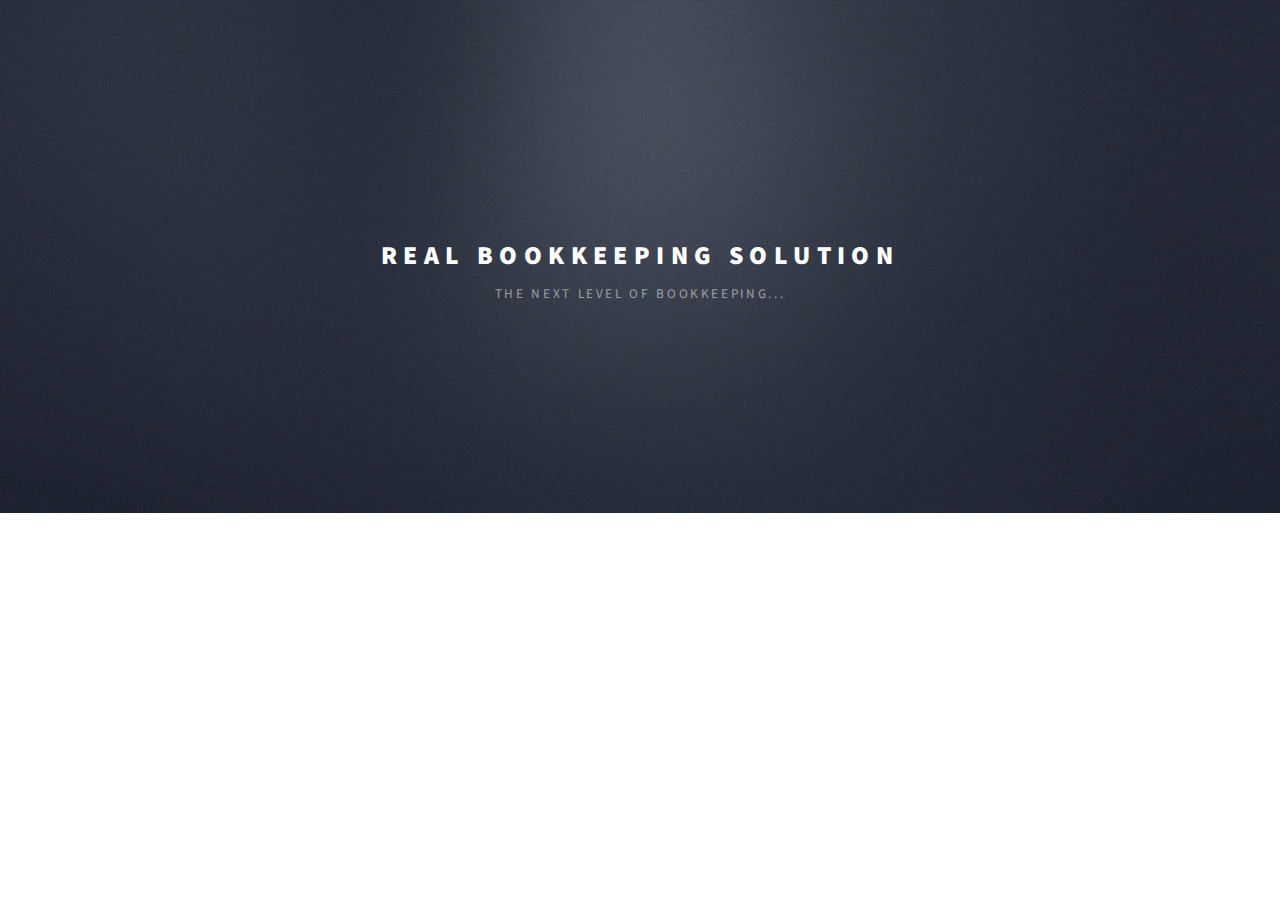
==== commit 262b451b: "Adding header" ====
--- a/index.html
+++ b/index.html
@@ -1,282 +1,46 @@
-<!DOCTYPE HTML>
-<!--
-	Escape Velocity by HTML5 UP
-	html5up.net | @ajlkn
-	Free for personal and commercial use under the CCA 3.0 license (html5up.net/license)
--->
-<html>
-	<head>
-		<title>Escape Velocity by HTML5 UP</title>
-		<meta charset="utf-8" />
-		<meta name="viewport" content="width=device-width, initial-scale=1, user-scalable=no" />
-		<link rel="stylesheet" href="assets/css/main.css" />
-	</head>
-	<body class="homepage is-preload">
-		<div id="page-wrapper">
-
-			<!-- Header -->
-				<section id="header" class="wrapper">
-
-					<!-- Logo -->
-						<div id="logo">
-							<h1><a href="index.html">Escape Velocity</a></h1>
-							<p>A free responsive site template by HTML5 UP</p>
-						</div>
-
-					<!-- Nav -->
-						<nav id="nav">
-							<ul>
-								<li class="current"><a href="index.html">Home</a></li>
-								<li>
-									<a href="#">Dropdown</a>
-									<ul>
-										<li><a href="#">Lorem ipsum</a></li>
-										<li><a href="#">Magna veroeros</a></li>
-										<li><a href="#">Etiam nisl</a></li>
-										<li>
-											<a href="#">Sed consequat</a>
-											<ul>
-												<li><a href="#">Lorem dolor</a></li>
-												<li><a href="#">Amet consequat</a></li>
-												<li><a href="#">Magna phasellus</a></li>
-												<li><a href="#">Etiam nisl</a></li>
-												<li><a href="#">Sed feugiat</a></li>
-											</ul>
-										</li>
-										<li><a href="#">Nisl tempus</a></li>
-									</ul>
-								</li>
-								<li><a href="left-sidebar.html">Left Sidebar</a></li>
-								<li><a href="right-sidebar.html">Right Sidebar</a></li>
-								<li><a href="no-sidebar.html">No Sidebar</a></li>
-							</ul>
-						</nav>
-
-				</section>
-
-			<!-- Intro -->
-				<section id="intro" class="wrapper style1">
-					<div class="title">The Introduction</div>
-					<div class="container">
-						<p class="style1">So in case you were wondering what this is all about ...</p>
-						<p class="style2">
-							Escape Velocity is a free responsive<br class="mobile-hide" />
-							site template by <a href="http://html5up.net" class="nobr">HTML5 UP</a>
-						</p>
-						<p class="style3">It's <strong>responsive</strong>, built on <strong>HTML5</strong> and <strong>CSS3</strong>, and released for
-						free under the <a href="http://html5up.net/license">Creative Commons Attribution 3.0 license</a>, so use it for any of
-						your personal or commercial projects &ndash; just be sure to credit us!</p>
-						<ul class="actions">
-							<li><a href="#" class="button style3 large">Proceed</a></li>
-						</ul>
-					</div>
-				</section>
-
-			<!-- Main -->
-				<section id="main" class="wrapper style2">
-					<div class="title">The Details</div>
-					<div class="container">
-
-						<!-- Image -->
-							<a href="#" class="image featured">
-								<img src="images/pic01.jpg" alt="" />
-							</a>
-
-						<!-- Features -->
-							<section id="features">
-								<header class="style1">
-									<h2>Dolor consequat feugiat amet veroeros</h2>
-									<p>Feugiat dolor nullam orci pretium phasellus justo</p>
-								</header>
-								<div class="feature-list">
-									<div class="row">
-										<div class="col-6 col-12-medium">
-											<section>
-												<h3 class="icon fa-comment">Mattis velit diam vulputate</h3>
-												<p>Eget mattis at, laoreet vel et velit aliquam diam ante, aliquet sit amet vulputate et magna feugiat laoreet vel velit lorem.</p>
-											</section>
-										</div>
-										<div class="col-6 col-12-medium">
-											<section>
-												<h3 class="icon solid fa-sync">Lorem ipsum dolor sit veroeros</h3>
-												<p>Eget mattis at, laoreet vel et velit aliquam diam ante, aliquet sit amet vulputate et magna feugiat laoreet vel velit lorem.</p>
-											</section>
-										</div>
-										<div class="col-6 col-12-medium">
-											<section>
-												<h3 class="icon fa-image">Pretium phasellus justo lorem</h3>
-												<p>Eget mattis at, laoreet vel et velit aliquam diam ante, aliquet sit amet vulputate et magna feugiat laoreet vel velit lorem.</p>
-											</section>
-										</div>
-										<div class="col-6 col-12-medium">
-											<section>
-												<h3 class="icon solid fa-cog">Tempus sed pretium orci</h3>
-												<p>Eget mattis at, laoreet vel et velit aliquam diam ante, aliquet sit amet vulputate et magna feugiat laoreet vel velit lorem.</p>
-											</section>
-										</div>
-										<div class="col-6 col-12-medium">
-											<section>
-												<h3 class="icon solid fa-wrench">Aliquam consequat et feugiat</h3>
-												<p>Eget mattis at, laoreet vel et velit aliquam diam ante, aliquet sit amet vulputate et magna feugiat laoreet vel velit lorem.</p>
-											</section>
-										</div>
-										<div class="col-6 col-12-medium">
-											<section>
-												<h3 class="icon solid fa-check">Dolore laoreet aliquam mattis</h3>
-												<p>Eget mattis at, laoreet vel et velit aliquam diam ante, aliquet sit amet vulputate et magna feugiat laoreet vel velit lorem.</p>
-											</section>
-										</div>
-									</div>
-								</div>
-								<ul class="actions special">
-									<li><a href="#" class="button style1 large">Get Started</a></li>
-									<li><a href="#" class="button style2 large">More Info</a></li>
-								</ul>
-							</section>
-
-					</div>
-				</section>
-
-			<!-- Highlights -->
-				<section id="highlights" class="wrapper style3">
-					<div class="title">The Endorsements</div>
-					<div class="container">
-						<div class="row aln-center">
-							<div class="col-4 col-12-medium">
-								<section class="highlight">
-									<a href="#" class="image featured"><img src="images/pic02.jpg" alt="" /></a>
-									<h3><a href="#">Aliquam diam consequat</a></h3>
-									<p>Eget mattis at, laoreet vel amet sed velit aliquam diam ante, dolor aliquet sit amet vulputate mattis amet laoreet lorem.</p>
-									<ul class="actions">
-										<li><a href="#" class="button style1">Learn More</a></li>
-									</ul>
-								</section>
-							</div>
-							<div class="col-4 col-12-medium">
-								<section class="highlight">
-									<a href="#" class="image featured"><img src="images/pic03.jpg" alt="" /></a>
-									<h3><a href="#">Nisl adipiscing sed lorem</a></h3>
-									<p>Eget mattis at, laoreet vel amet sed velit aliquam diam ante, dolor aliquet sit amet vulputate mattis amet laoreet lorem.</p>
-									<ul class="actions">
-										<li><a href="#" class="button style1">Learn More</a></li>
-									</ul>
-								</section>
-							</div>
-							<div class="col-4 col-12-medium">
-								<section class="highlight">
-									<a href="#" class="image featured"><img src="images/pic04.jpg" alt="" /></a>
-									<h3><a href="#">Mattis tempus lorem</a></h3>
-									<p>Eget mattis at, laoreet vel amet sed velit aliquam diam ante, dolor aliquet sit amet vulputate mattis amet laoreet lorem.</p>
-									<ul class="actions">
-										<li><a href="#" class="button style1">Learn More</a></li>
-									</ul>
-								</section>
-							</div>
-						</div>
-					</div>
-				</section>
-
-			<!-- Footer -->
-				<section id="footer" class="wrapper">
-					<div class="title">The Rest Of It</div>
-					<div class="container">
-						<header class="style1">
-							<h2>Ipsum sapien elementum portitor?</h2>
-							<p>
-								Sed turpis tortor, tincidunt sed ornare in metus porttitor mollis nunc in aliquet.<br />
-								Nam pharetra laoreet imperdiet volutpat etiam feugiat.
-							</p>
-						</header>
-						<div class="row">
-							<div class="col-6 col-12-medium">
-
-								<!-- Contact Form -->
-									<section>
-										<form method="post" action="#">
-											<div class="row gtr-50">
-												<div class="col-6 col-12-small">
-													<input type="text" name="name" id="contact-name" placeholder="Name" />
-												</div>
-												<div class="col-6 col-12-small">
-													<input type="text" name="email" id="contact-email" placeholder="Email" />
-												</div>
-												<div class="col-12">
-													<textarea name="message" id="contact-message" placeholder="Message" rows="4"></textarea>
-												</div>
-												<div class="col-12">
-													<ul class="actions">
-														<li><input type="submit" class="style1" value="Send" /></li>
-														<li><input type="reset" class="style2" value="Reset" /></li>
-													</ul>
-												</div>
-											</div>
-										</form>
-									</section>
-
-							</div>
-							<div class="col-6 col-12-medium">
-
-								<!-- Contact -->
-									<section class="feature-list small">
-										<div class="row">
-											<div class="col-6 col-12-small">
-												<section>
-													<h3 class="icon solid fa-home">Mailing Address</h3>
-													<p>
-														Untitled Corp<br />
-														1234 Somewhere Rd<br />
-														Nashville, TN 00000
-													</p>
-												</section>
-											</div>
-											<div class="col-6 col-12-small">
-												<section>
-													<h3 class="icon solid fa-comment">Social</h3>
-													<p>
-														<a href="#">@untitled-corp</a><br />
-														<a href="#">linkedin.com/untitled</a><br />
-														<a href="#">facebook.com/untitled</a>
-													</p>
-												</section>
-											</div>
-											<div class="col-6 col-12-small">
-												<section>
-													<h3 class="icon solid fa-envelope">Email</h3>
-													<p>
-														<a href="#">info@untitled.tld</a>
-													</p>
-												</section>
-											</div>
-											<div class="col-6 col-12-small">
-												<section>
-													<h3 class="icon solid fa-phone">Phone</h3>
-													<p>
-														(000) 555-0000
-													</p>
-												</section>
-											</div>
-										</div>
-									</section>
-
-							</div>
-						</div>
-						<div id="copyright">
-							<ul>
-								<li>&copy; Untitled.</li><li>Design: <a href="http://html5up.net">HTML5 UP</a></li>
-							</ul>
-						</div>
-					</div>
-				</section>
-
-		</div>
-
-		<!-- Scripts -->
-			<script src="assets/js/jquery.min.js"></script>
-			<script src="assets/js/jquery.dropotron.min.js"></script>
-			<script src="assets/js/browser.min.js"></script>
-			<script src="assets/js/breakpoints.min.js"></script>
-			<script src="assets/js/util.js"></script>
-			<script src="assets/js/main.js"></script>
-
-	</body>
+<!DOCTYPE HTML>
+
+<html>
+	<head>
+		<title>Real Bookkeeping Solution</title>
+		<meta charset="utf-8" />
+		<meta name="viewport" content="width=device-width, initial-scale=1, user-scalable=no" />
+		<link rel="stylesheet" href="assets/css/main.css" />
+	</head>
+	<body class="homepage is-preload">
+		<div id="page-wrapper">
+            
+<!-- Header -->
+
+<section id="header" class="wrapper">
+    
+    <!-- Logo -->
+        <div id="logo">
+            <h1><a href="/">Real Bookkeeping Solution</a></h1>
+            <p>The next level of bookkeeping...</p>
+        </div>
+        
+</section>
+
+
+
+
+        </div>
+
+        
+    
+		<!-- Scripts -->
+        <script src="assets/js/jquery.min.js"></script>
+        <script src="assets/js/jquery.dropotron.min.js"></script>
+        <script src="assets/js/browser.min.js"></script>
+        <script src="assets/js/breakpoints.min.js"></script>
+        <script src="assets/js/util.js"></script>
+        <script src="assets/js/main.js"></script>
+
+	</body>
+	<!--
+	Escape Velocity by HTML5 UP
+	html5up.net | @ajlkn
+	Free for personal and commercial use under the CCA 3.0 license (html5up.net/license)
+-->
 </html>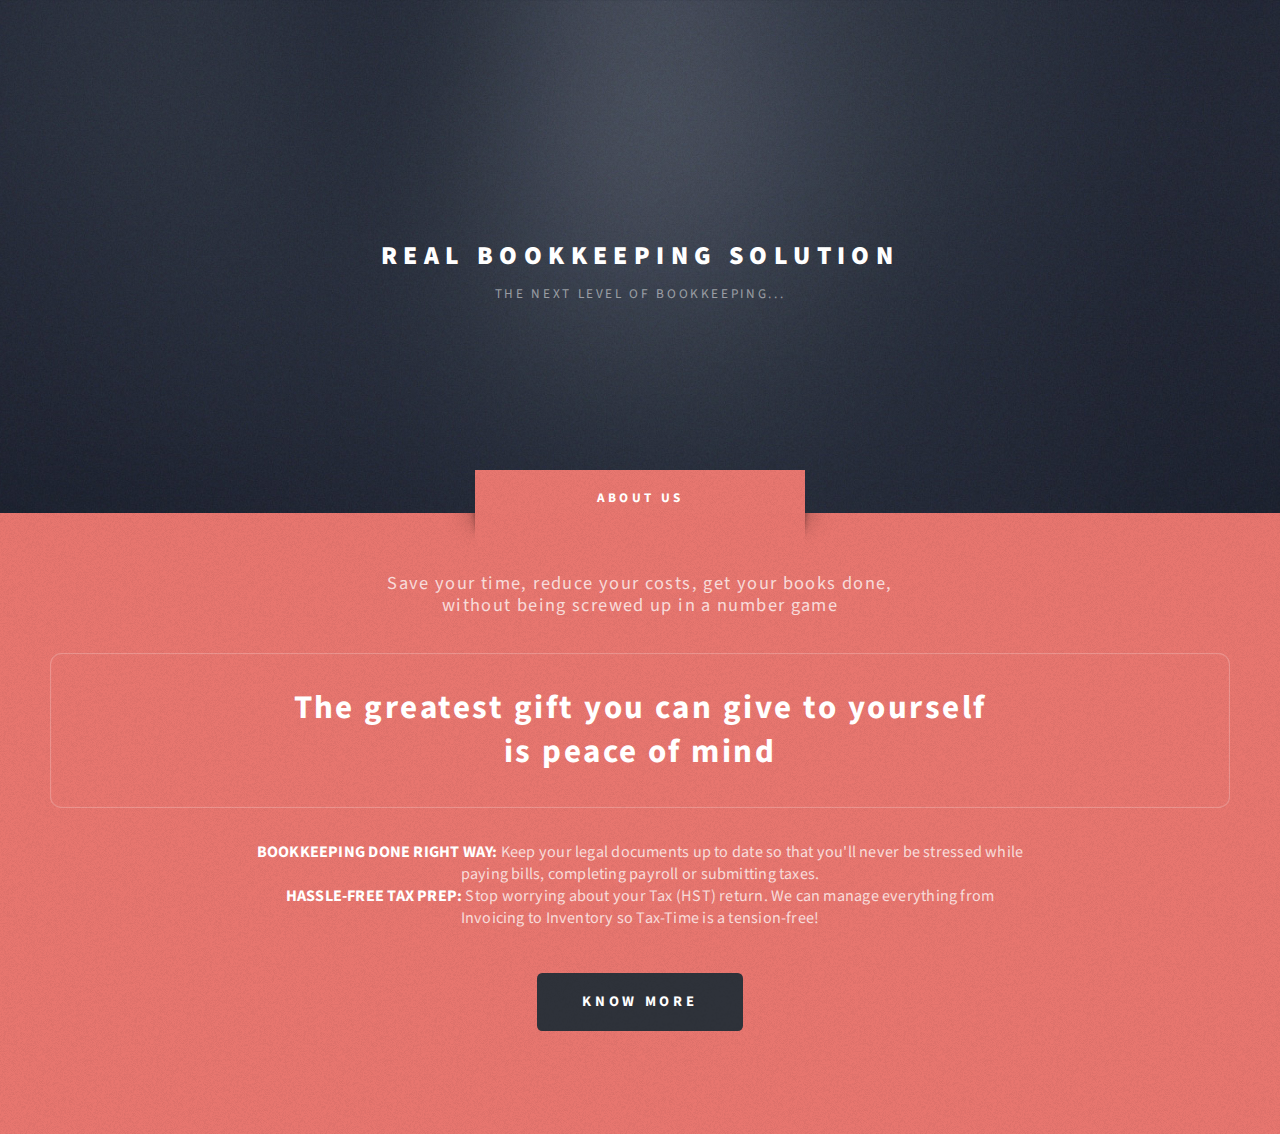
==== commit c646b9a4: "Adding About Us Section" ====
--- a/index.html
+++ b/index.html
@@ -9,26 +9,44 @@
 	</head>
 	<body class="homepage is-preload">
 		<div id="page-wrapper">
-            
-<!-- Header -->
+			
+			<!-- Header -->
+				<section id="header" class="wrapper">
 
-<section id="header" class="wrapper">
-    
-    <!-- Logo -->
-        <div id="logo">
-            <h1><a href="/">Real Bookkeeping Solution</a></h1>
-            <p>The next level of bookkeeping...</p>
-        </div>
+   				<!-- Logo -->
+					<div id="logo">
+						<h1><a href="/">Real Bookkeeping Solution</a></h1>
+						<p>The next level of bookkeeping...</p>
+					</div>
+				</section>
+
+			<!-- Intro -->
+			<section id="intro" class="wrapper style1">
+				<div class="title">About Us</div>
+				<div class="container">
+					<p class="style1">Save your time, reduce your costs, get your books done, <br class="mobile-hide" />
+						without being screwed up in a  number game
+					</p>
+					<p class="style2">
+						The greatest gift you can give to yourself <br class="mobile-hide" />
+						is peace of mind
+					</p>
+					<p class="style3">
+						<strong>BOOKKEEPING DONE RIGHT WAY:</strong> Keep your legal documents up to date so that you'll never be stressed while paying bills, completing payroll or submitting taxes.
+						<br class="mobile-hide" />
+						<strong>HASSLE-FREE TAX PREP:</strong> Stop worrying about your Tax (HST) return. We can manage everything from Invoicing to Inventory so Tax-Time is a tension-free!
+
+					</p>
+					<ul class="actions">
+						<li><a href="#" class="button style3 large">Know More</a></li>
+					</ul>
+				</div>
+			</section>	
+
+			
+
+		</div>
         
-</section>
-
-
-
-
-        </div>
-
-        
-    
 		<!-- Scripts -->
         <script src="assets/js/jquery.min.js"></script>
         <script src="assets/js/jquery.dropotron.min.js"></script>
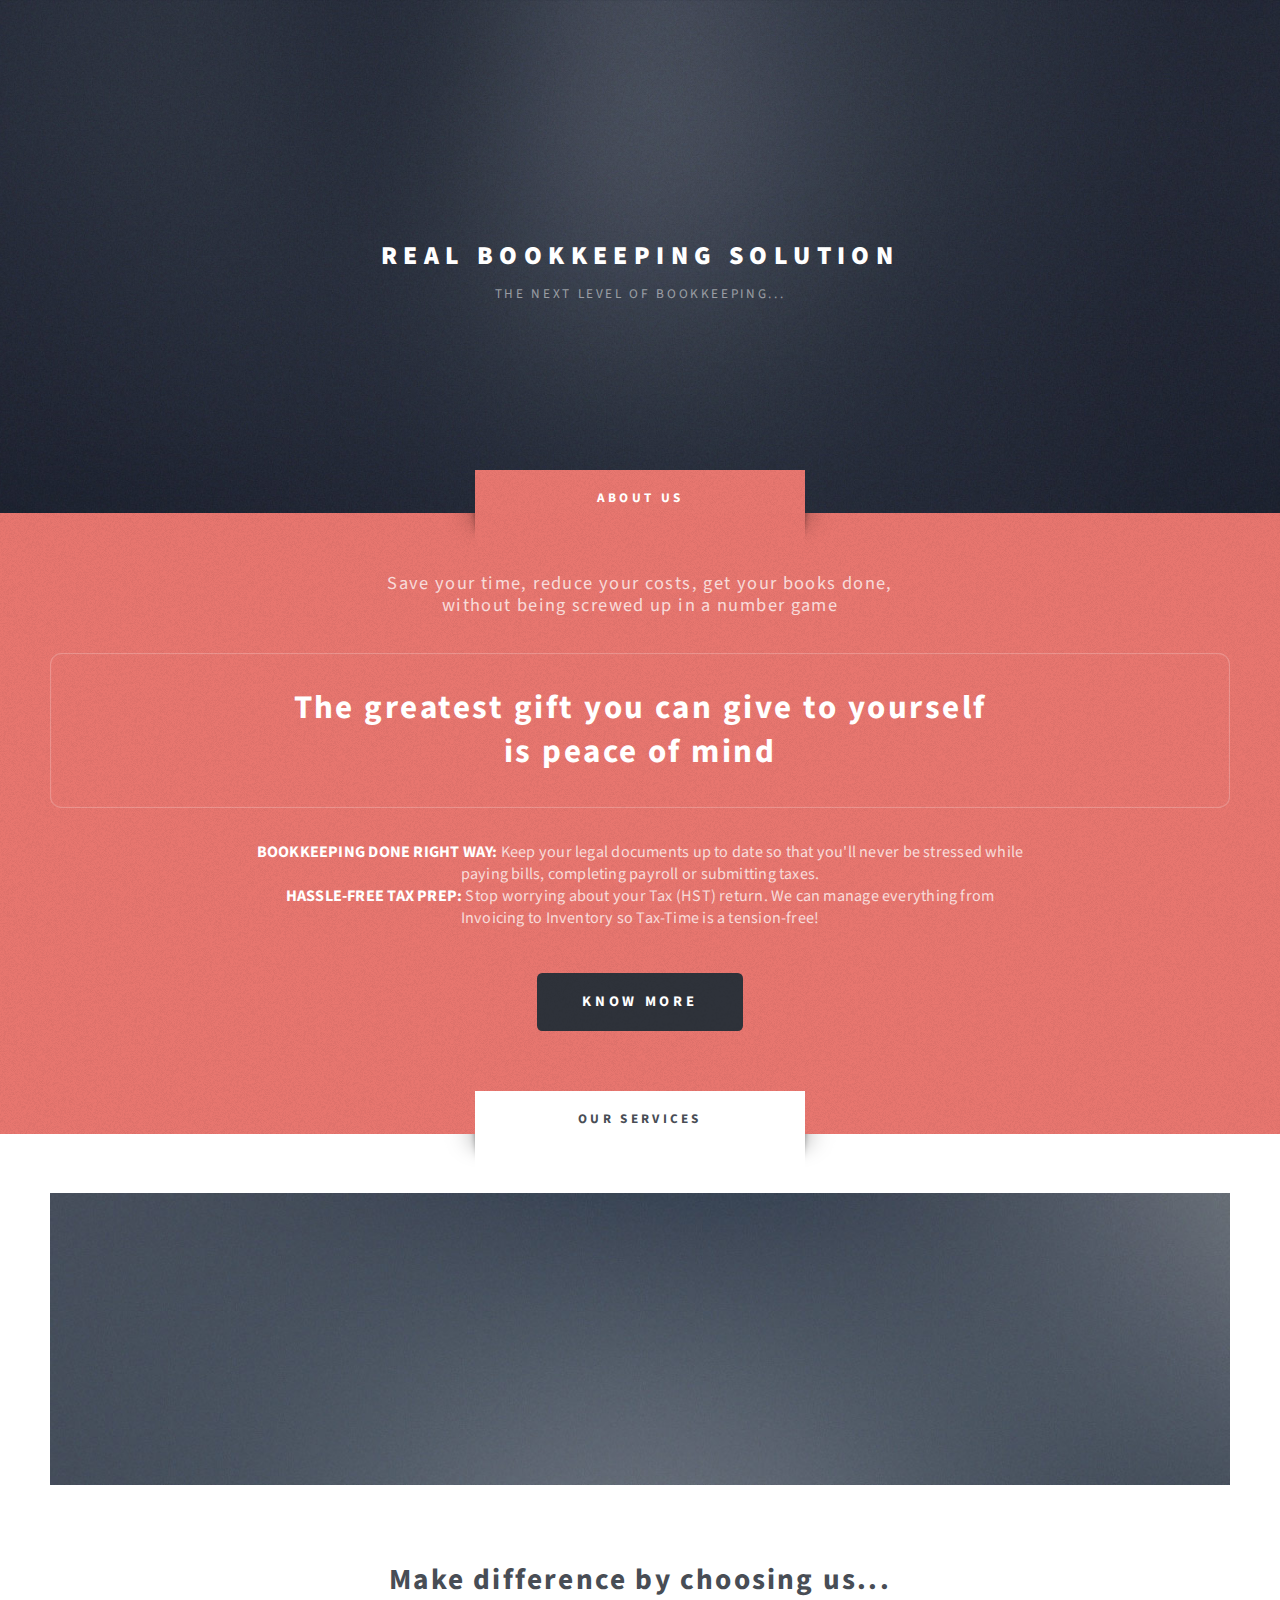
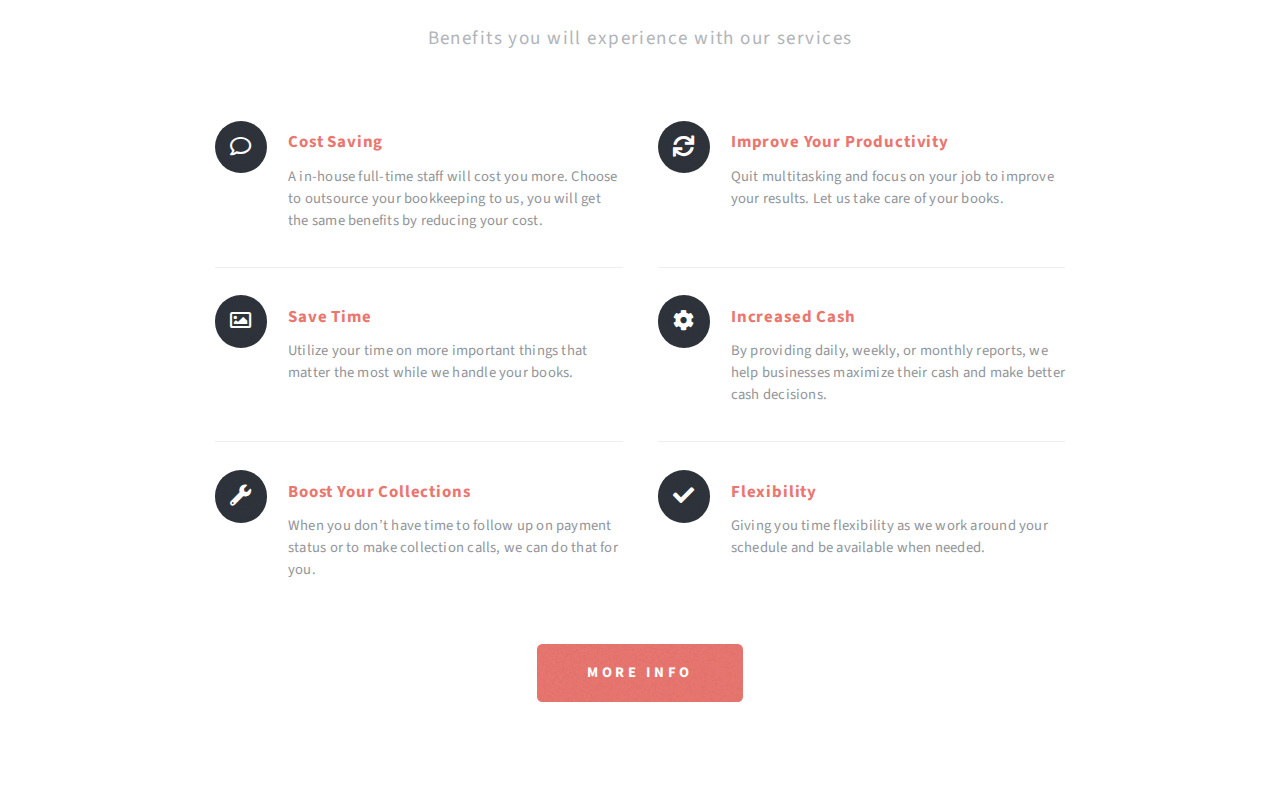
==== commit 579bc516: "Adding main benefits section" ====
--- a/index.html
+++ b/index.html
@@ -42,8 +42,70 @@
 					</ul>
 				</div>
 			</section>	
+		
+			<!-- Main -->
+			<section id="main" class="wrapper style2">
+				<div class="title">Our Services</div>
+				<div class="container">
 
-			
+					<!-- Image -->
+						<a href="#" class="image featured">
+							<img src="images/pic01.jpg" alt="" />
+						</a>
+
+					<!-- Features -->
+						<section id="features">
+							<header class="style1">
+								<h2>Make difference by choosing us...</h2>
+								<p>Benefits you will experience with our services</p>
+							</header>
+							<div class="feature-list">
+								<div class="row">
+									<div class="col-6 col-12-medium">
+										<section>
+											<h3 class="icon fa-comment">Cost Saving</h3>
+											<p>A in-house full-time staff will cost you more. Choose to outsource your bookkeeping to us, you will get the same benefits by reducing your cost.</p>
+										</section>
+									</div>
+									<div class="col-6 col-12-medium">
+										<section>
+											<h3 class="icon solid fa-sync">Improve Your Productivity</h3>
+											<p>Quit multitasking and focus on your job to improve your results. Let us take care of your books.</p>
+										</section>
+									</div>
+									<div class="col-6 col-12-medium">
+										<section>
+											<h3 class="icon fa-image">Save Time</h3>
+											<p>Utilize your time on more important things that matter the most while we handle your books.</p>
+										</section>
+									</div>
+									<div class="col-6 col-12-medium">
+										<section>
+											<h3 class="icon solid fa-cog">Increased Cash</h3>
+											<p>By providing daily, weekly, or monthly reports, we help businesses maximize their cash and make better cash decisions.</p>
+										</section>
+									</div>
+									<div class="col-6 col-12-medium">
+										<section>
+											<h3 class="icon solid fa-wrench">Boost Your Collections</h3>
+											<p>When you don’t have time to follow up on payment status or to make collection calls, we can do that for you.</p>
+										</section>
+									</div>
+									<div class="col-6 col-12-medium">
+										<section>
+											<h3 class="icon solid fa-check">Flexibility</h3>
+											<p>Giving you time flexibility as we work around your schedule and be available when needed.</p>
+										</section>
+									</div>
+								</div>
+							</div>
+							<ul class="actions special">
+								<li><a href="#" class="button style1 large">More Info</a></li>
+							</ul>
+						</section>
+
+				</div>
+			</section>
 
 		</div>
         
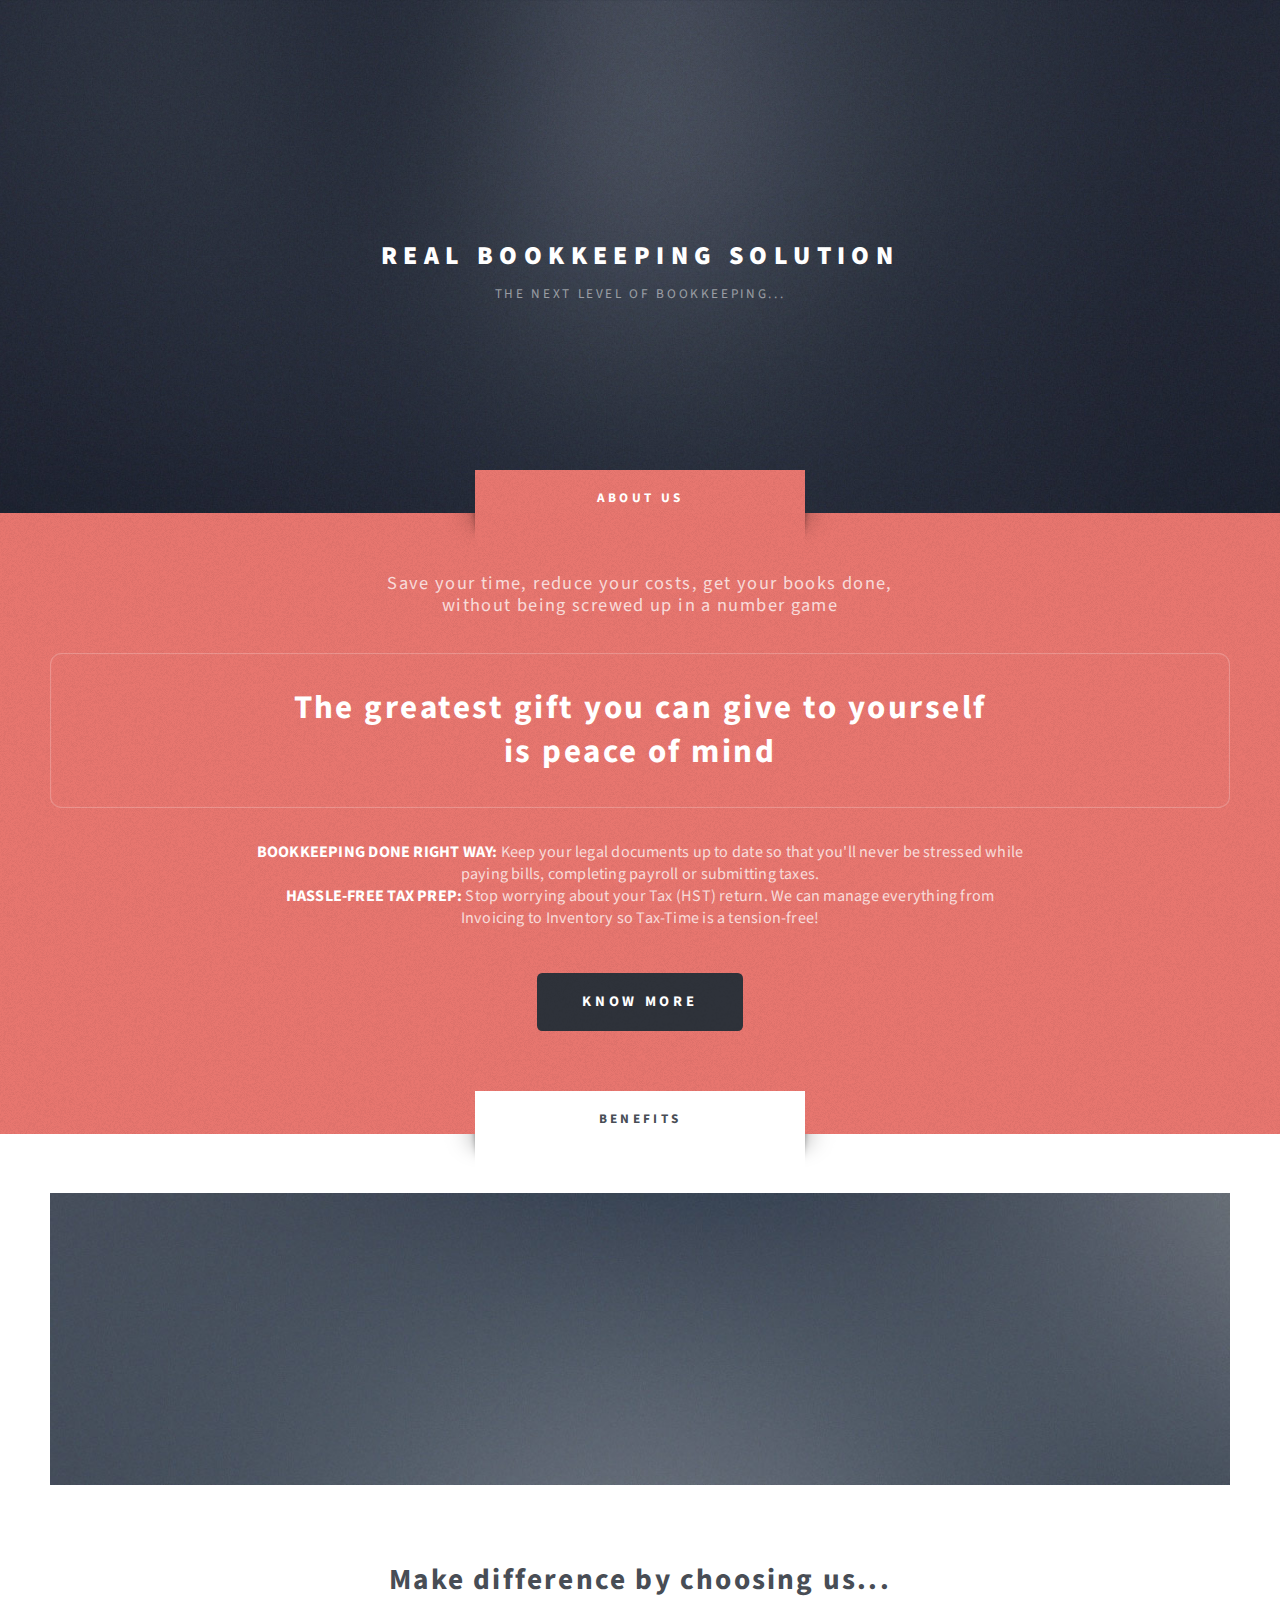
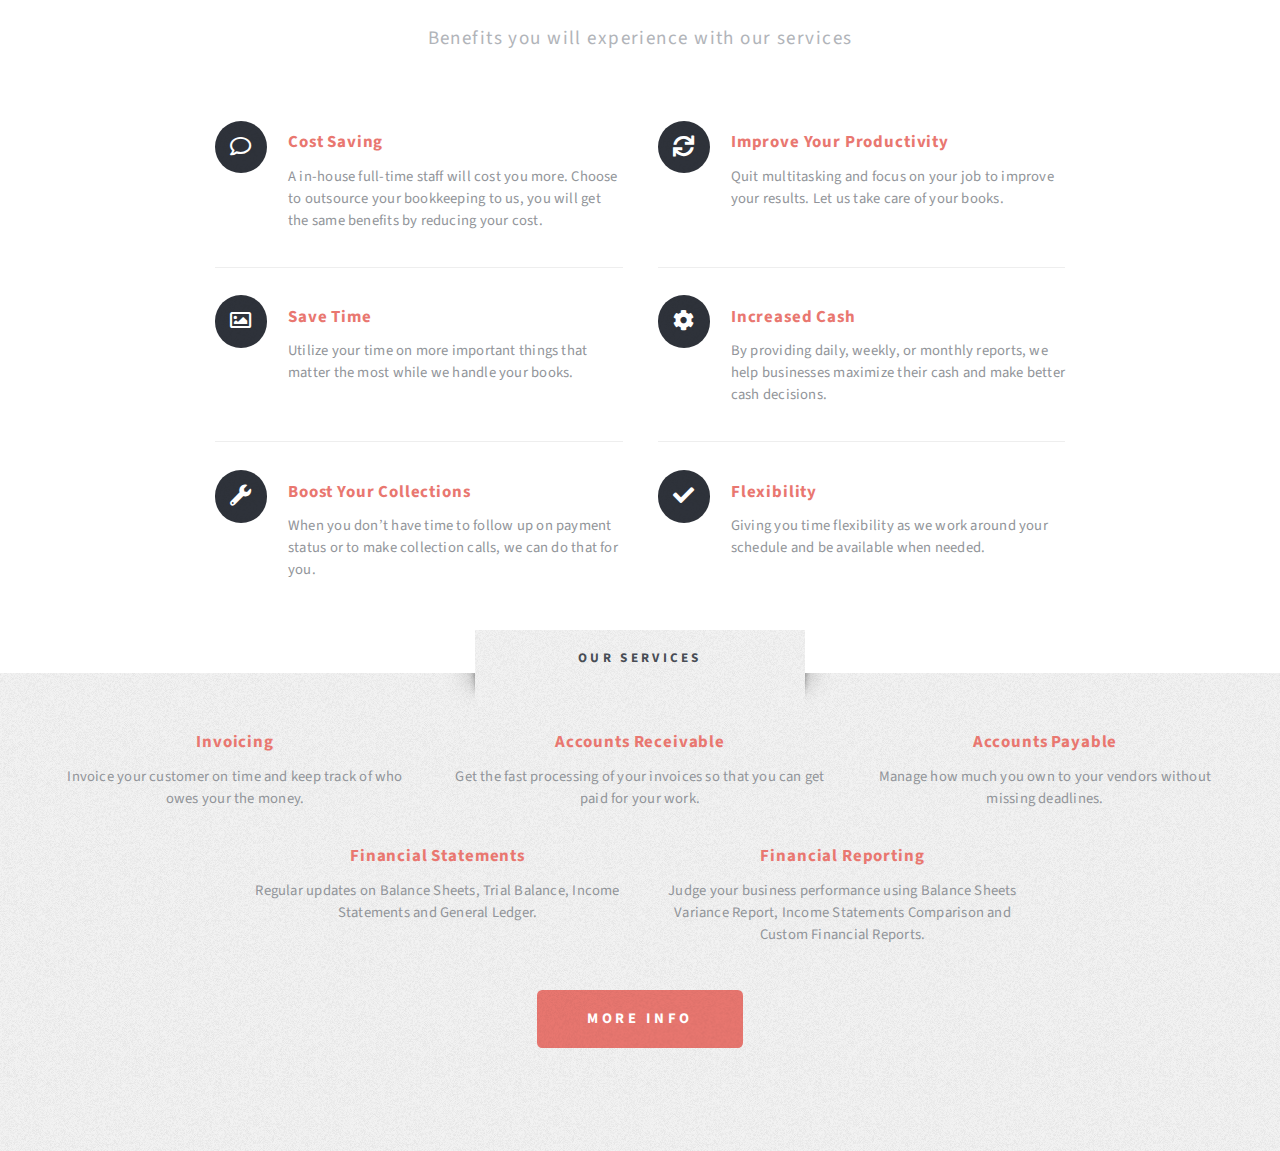
==== commit 0e872412: "Added services section" ====
--- a/index.html
+++ b/index.html
@@ -45,7 +45,7 @@
 		
 			<!-- Main -->
 			<section id="main" class="wrapper style2">
-				<div class="title">Our Services</div>
+				<div class="title">Benefits</div>
 				<div class="container">
 
 					<!-- Image -->
@@ -99,13 +99,60 @@
 									</div>
 								</div>
 							</div>
-							<ul class="actions special">
-								<li><a href="#" class="button style1 large">More Info</a></li>
-							</ul>
+							
 						</section>
 
 				</div>
 			</section>
+
+			<!-- Highlights -->
+			<section id="highlights" class="wrapper style3">
+				<div class="title">Our Services</div>
+				<div class="container">
+					<div class="row aln-center">
+						<div class="col-4 col-12-medium">
+							<section class="highlight">
+								<!-- <a href="#" class="image featured"><img src="images/pic02.jpg" alt="" /></a> -->
+								<h3><a href="#">Invoicing</a></h3>
+								<p>Invoice your customer on time and keep track of who owes your the money.</p>
+							</section>
+						</div>
+						<div class="col-4 col-12-medium">
+							<section class="highlight">
+								<!-- <a href="#" class="image featured"><img src="images/pic03.jpg" alt="" /></a> -->
+								<h3><a href="#">Accounts Receivable</a></h3>
+								<p>Get the fast processing of your invoices so that you can get paid for your work.</p>
+							</section>
+						</div>
+						<div class="col-4 col-12-medium">
+							<section class="highlight">
+								<!-- <a href="#" class="image featured"><img src="images/pic04.jpg" alt="" /></a> -->
+								<h3><a href="#">Accounts Payable</a></h3>
+								<p>Manage how much you own to your vendors without missing deadlines.</p>
+							</section>
+						</div>
+						<div class="col-4 col-12-medium">
+							<section class="highlight">
+								<!-- <a href="#" class="image featured"><img src="images/pic04.jpg" alt="" /></a> -->
+								<h3><a href="#">Financial Statements</a></h3>
+								<p>Regular updates on Balance Sheets, Trial Balance, Income Statements and General Ledger.</p>
+							</section>
+						</div>
+						<div class="col-4 col-12-medium">
+							<section class="highlight">
+								<!-- <a href="#" class="image featured"><img src="images/pic04.jpg" alt="" /></a> -->
+								<h3><a href="#">Financial Reporting</a></h3>
+								<p>Judge your business performance using Balance Sheets Variance Report, Income Statements Comparison and Custom Financial Reports.</p>
+							</section>
+						</div>
+					</div>
+					<ul class="actions special">
+						<li><a href="#" class="button style1 large">More Info</a></li>
+					</ul>
+				</div>
+			</section>
+
+			
 
 		</div>
         
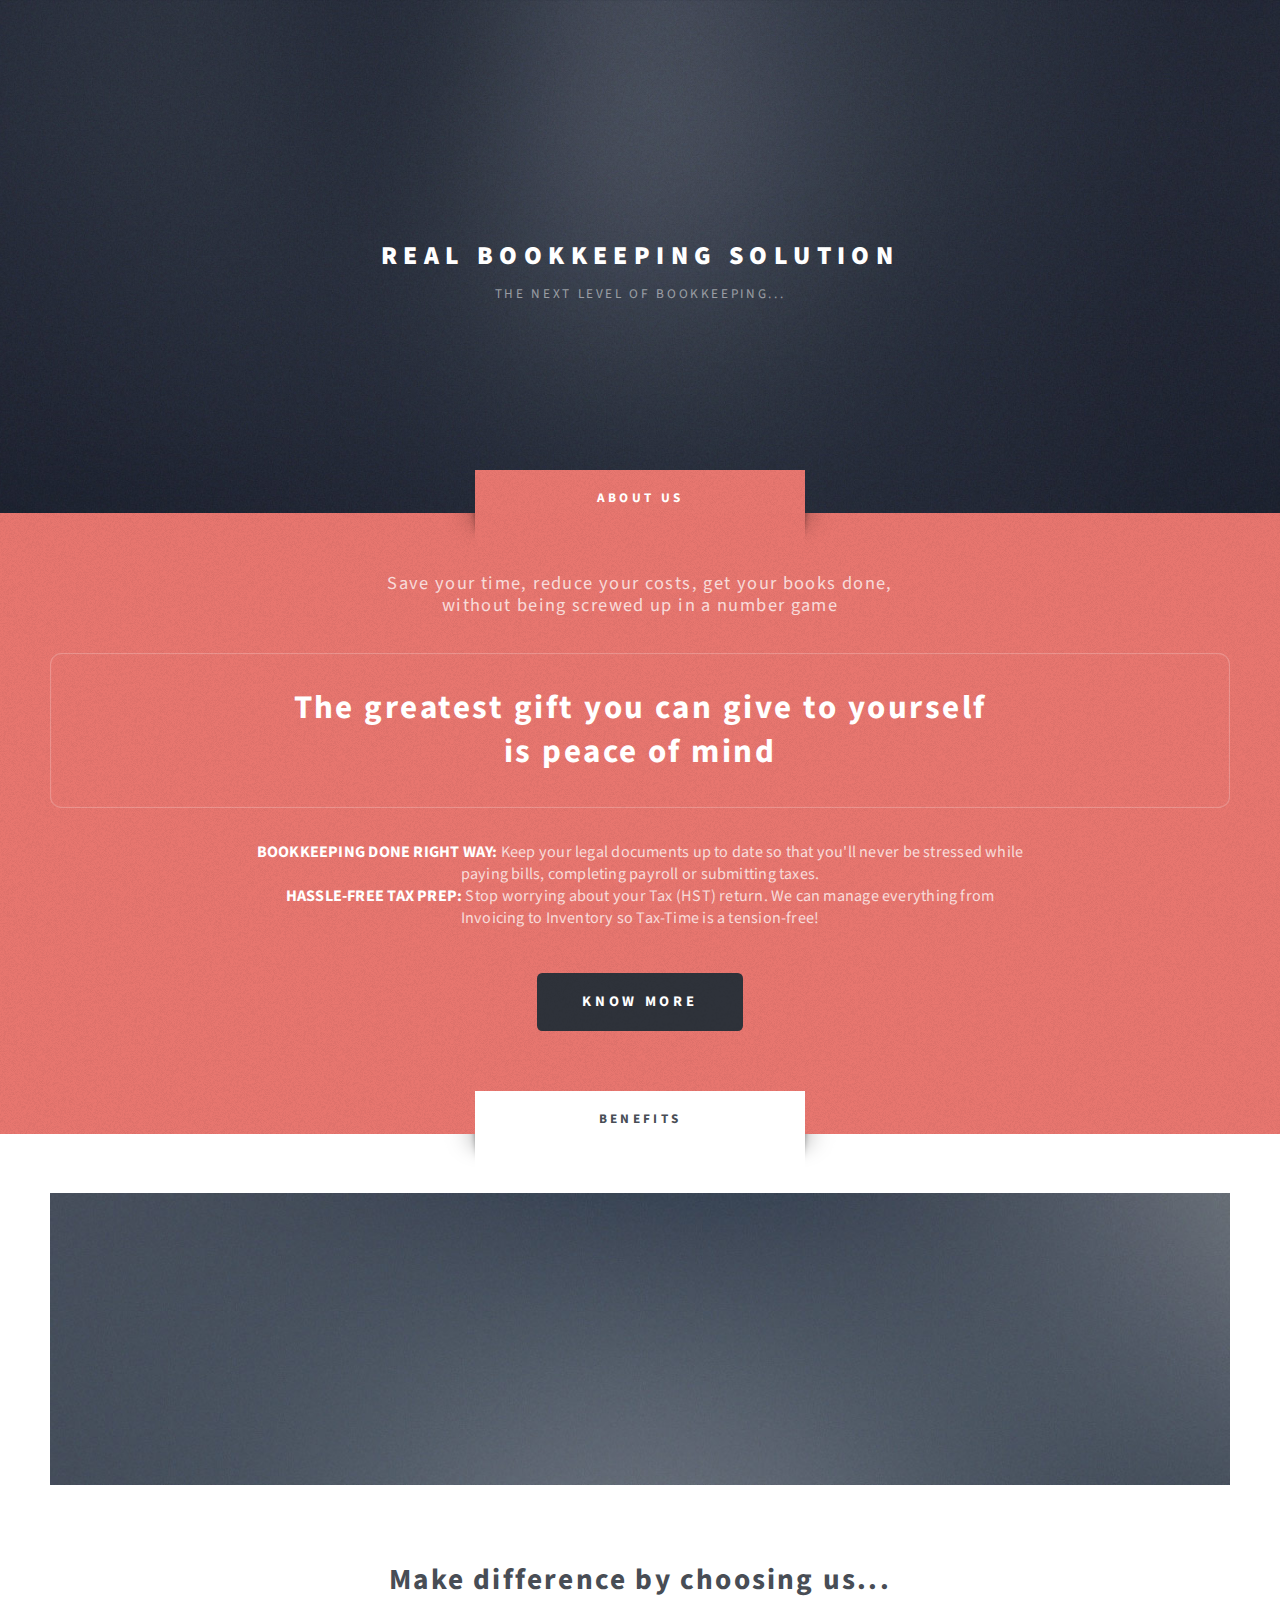
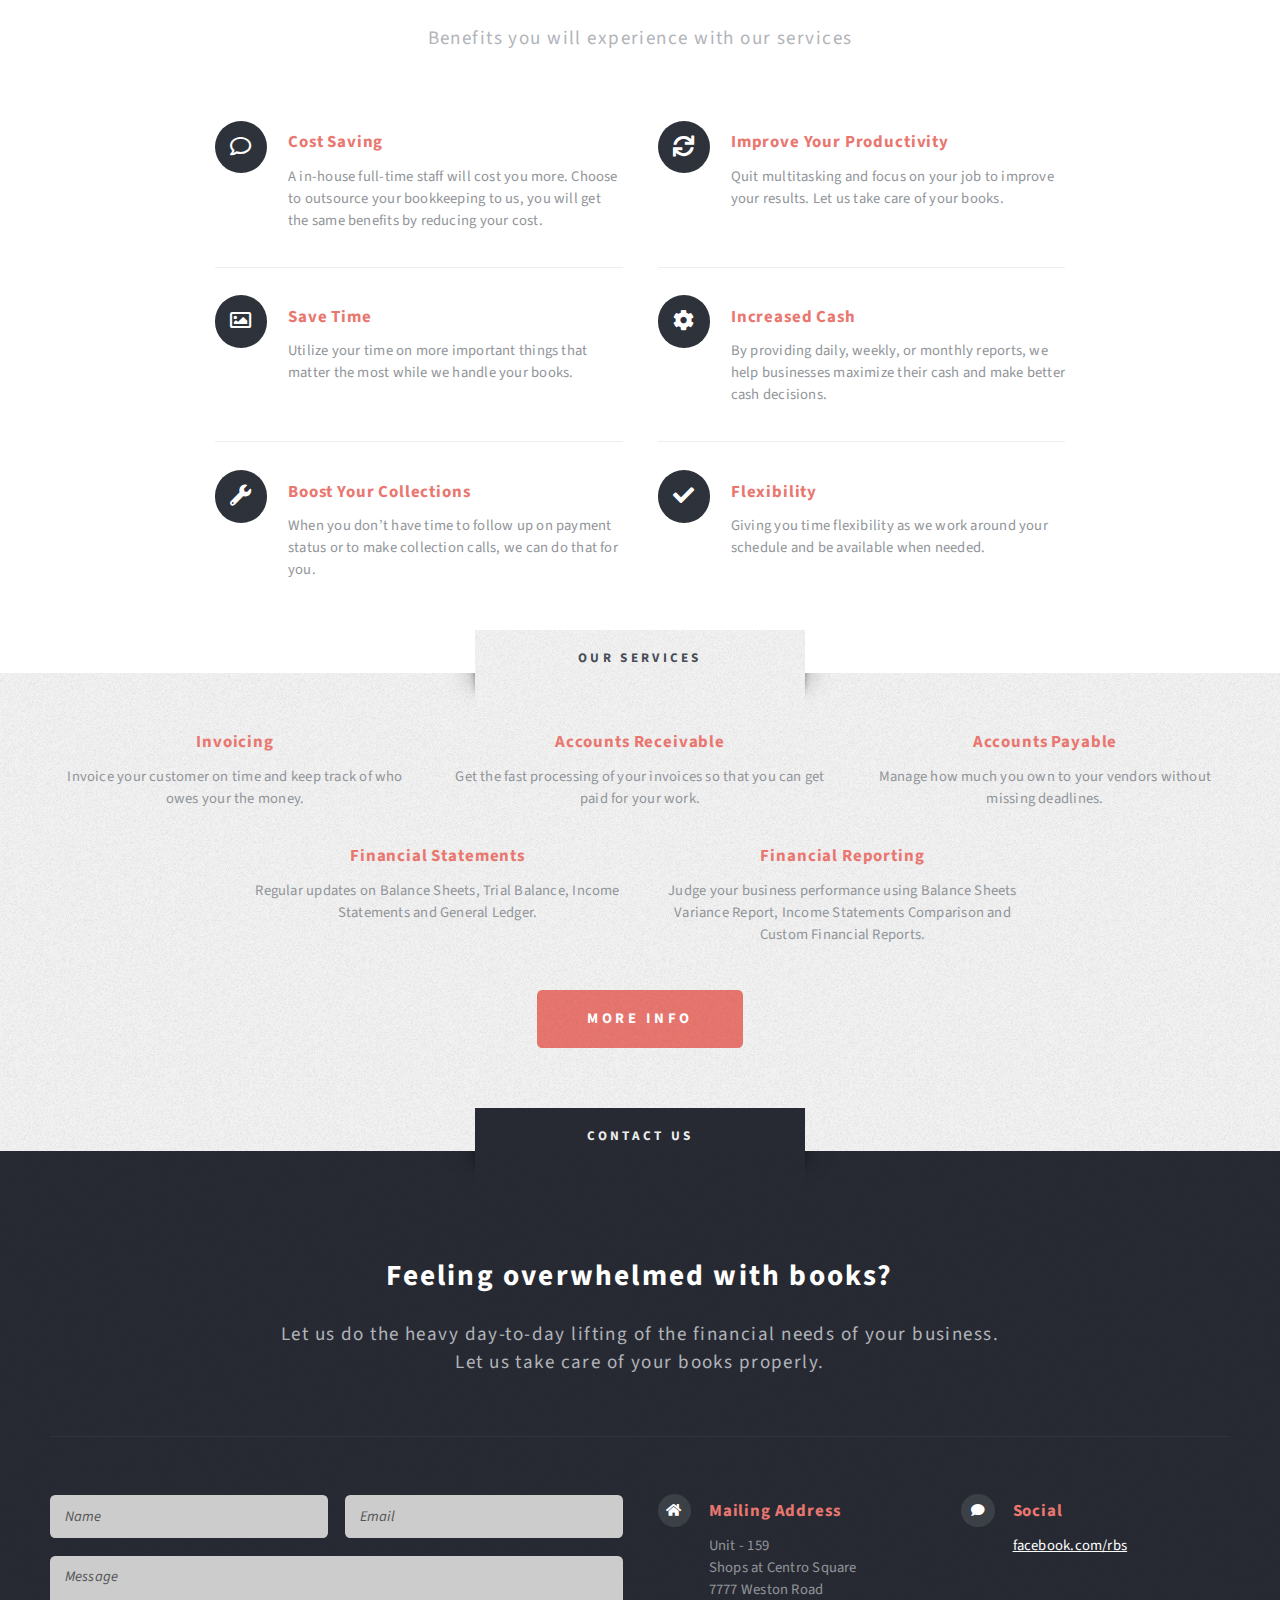
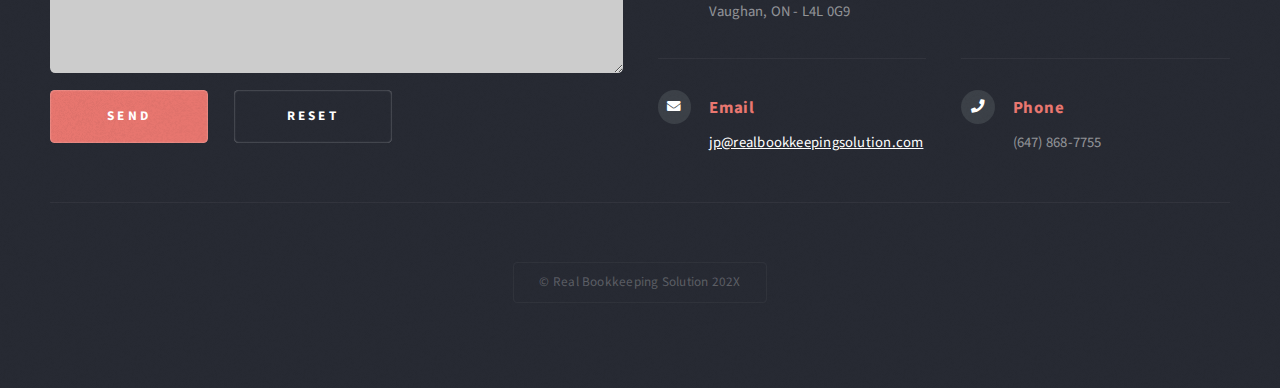
==== commit d1ad2ccd: "Added footer" ====
--- a/index.html
+++ b/index.html
@@ -152,7 +152,98 @@
 				</div>
 			</section>
 
-			
+			<!-- Footer -->
+			<section id="footer" class="wrapper">
+				<div class="title">Contact Us</div>
+				<div class="container">
+					<header class="style1">
+						<h2>Feeling overwhelmed with books?</h2>
+						<p>
+							Let us do the heavy day-to-day lifting of the financial needs of your business.<br />
+							Let us take care of your books properly.
+						</p>
+					</header>
+					<div class="row">
+						<div class="col-6 col-12-medium">
+
+							<!-- Contact Form -->
+								<section>
+									<form method="post" action="#">
+										<div class="row gtr-50">
+											<div class="col-6 col-12-small">
+												<input type="text" name="name" id="contact-name" placeholder="Name" />
+											</div>
+											<div class="col-6 col-12-small">
+												<input type="text" name="email" id="contact-email" placeholder="Email" />
+											</div>
+											<div class="col-12">
+												<textarea name="message" id="contact-message" placeholder="Message" rows="4"></textarea>
+											</div>
+											<div class="col-12">
+												<ul class="actions">
+													<li><input type="submit" class="style1" value="Send" /></li>
+													<li><input type="reset" class="style2" value="Reset" /></li>
+												</ul>
+											</div>
+										</div>
+									</form>
+								</section>
+
+						</div>
+						<div class="col-6 col-12-medium">
+
+							<!-- Contact -->
+								<section class="feature-list small">
+									<div class="row">
+										<div class="col-6 col-12-small">
+											<section>
+												<h3 class="icon solid fa-home">Mailing Address</h3>
+												<p>
+													Unit - 159<br />
+													Shops at Centro Square<br />
+													7777 Weston Road<br />
+													Vaughan, ON - L4L 0G9
+												</p>
+											</section>
+										</div>
+										<div class="col-6 col-12-small">
+											<section>
+												<h3 class="icon solid fa-comment">Social</h3>
+												<p>
+													<!-- <a href="#">@untitled-corp</a><br />
+													<a href="#">linkedin.com/untitled</a><br /> -->
+													<a href="#">facebook.com/rbs</a>
+												</p>
+											</section>
+										</div>
+										<div class="col-6 col-12-small">
+											<section>
+												<h3 class="icon solid fa-envelope">Email</h3>
+												<p>
+													<a href="#">jp@realbookkeepingsolution.com</a>
+												</p>
+											</section>
+										</div>
+										<div class="col-6 col-12-small">
+											<section>
+												<h3 class="icon solid fa-phone">Phone</h3>
+												<p>
+													(647) 868-7755
+												</p>
+											</section>
+										</div>
+									</div>
+								</section>
+
+						</div>
+					</div>
+					<div id="copyright">
+						<ul>
+							<li>&copy; Real Bookkeeping Solution 202X</li>
+						</ul>
+					</div>
+				</div>
+			</section>
 
 		</div>
         
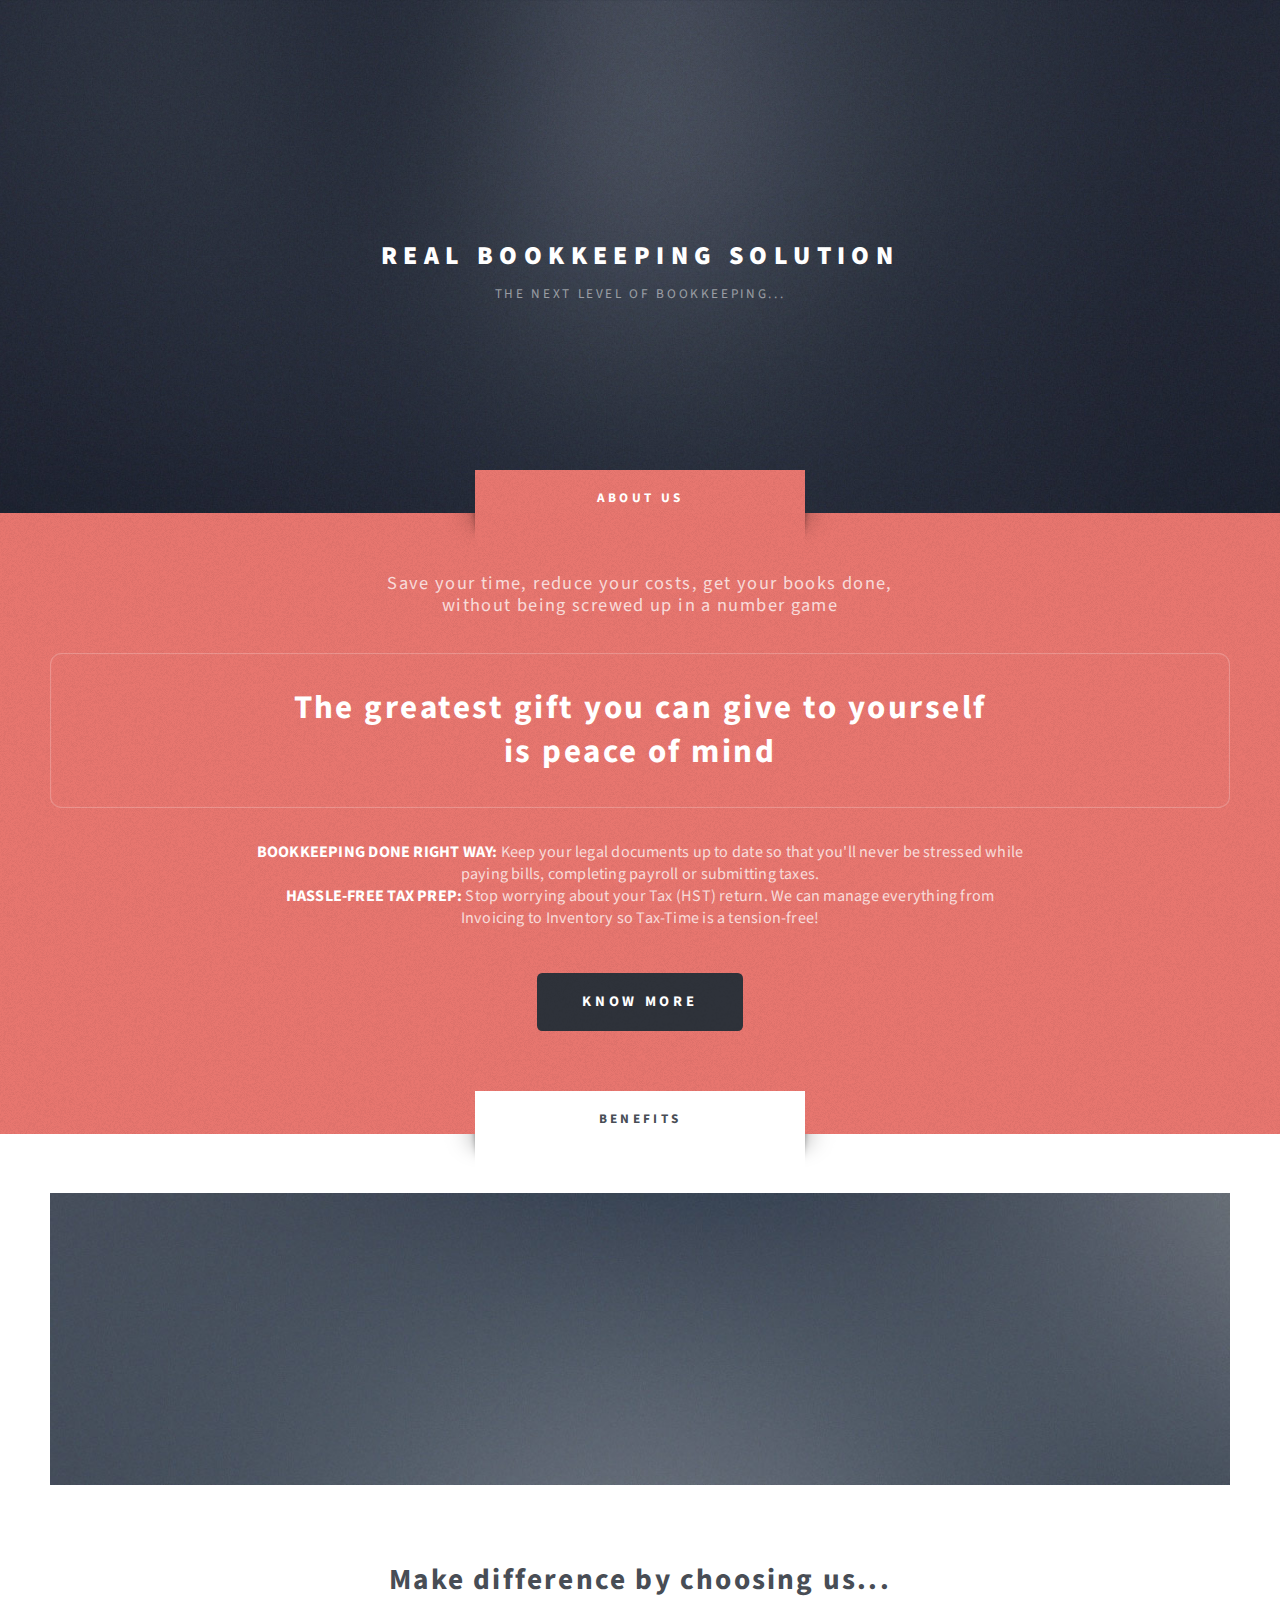
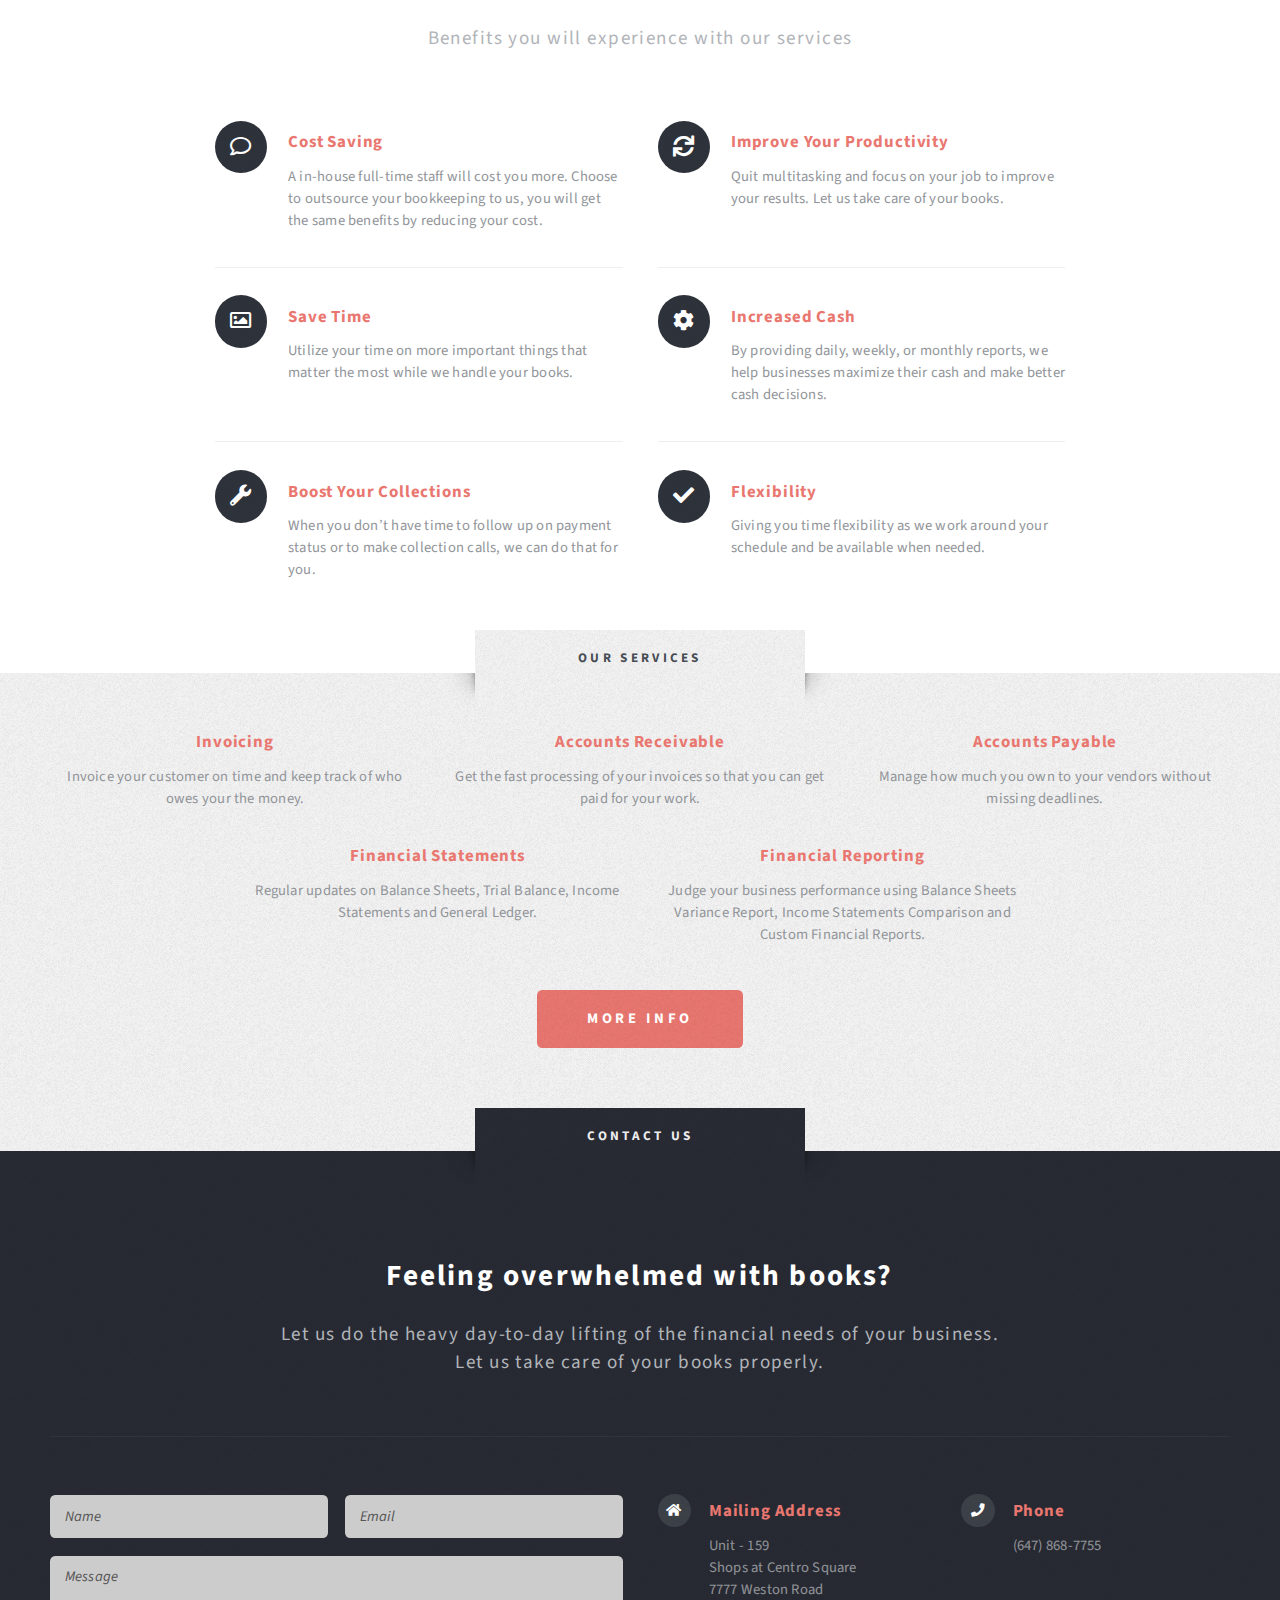
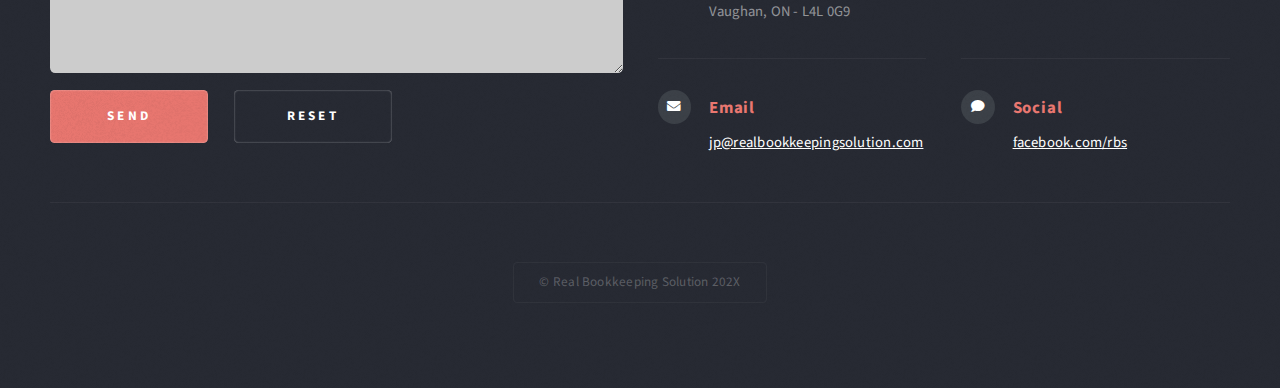
==== commit f4450188: "Added about us page, changed contact info order" ====
--- a/index.html
+++ b/index.html
@@ -38,7 +38,7 @@
 
 					</p>
 					<ul class="actions">
-						<li><a href="#" class="button style3 large">Know More</a></li>
+						<li><a href="left-sidebar.html" class="button style3 large">Know More</a></li>
 					</ul>
 				</div>
 			</section>	
@@ -193,47 +193,48 @@
 						<div class="col-6 col-12-medium">
 
 							<!-- Contact -->
-								<section class="feature-list small">
-									<div class="row">
-										<div class="col-6 col-12-small">
-											<section>
-												<h3 class="icon solid fa-home">Mailing Address</h3>
-												<p>
-													Unit - 159<br />
-													Shops at Centro Square<br />
-													7777 Weston Road<br />
-													Vaughan, ON - L4L 0G9
-												</p>
-											</section>
-										</div>
-										<div class="col-6 col-12-small">
-											<section>
-												<h3 class="icon solid fa-comment">Social</h3>
-												<p>
-													<!-- <a href="#">@untitled-corp</a><br />
-													<a href="#">linkedin.com/untitled</a><br /> -->
-													<a href="#">facebook.com/rbs</a>
-												</p>
-											</section>
-										</div>
-										<div class="col-6 col-12-small">
-											<section>
-												<h3 class="icon solid fa-envelope">Email</h3>
-												<p>
-													<a href="#">jp@realbookkeepingsolution.com</a>
-												</p>
-											</section>
-										</div>
-										<div class="col-6 col-12-small">
-											<section>
-												<h3 class="icon solid fa-phone">Phone</h3>
-												<p>
-													(647) 868-7755
-												</p>
-											</section>
-										</div>
-									</div>
-								</section>
+							<section class="feature-list small">
+								<div class="row">
+									<div class="col-6 col-12-small">
+										<section>
+											<h3 class="icon solid fa-home">Mailing Address</h3>
+											<p>
+												Unit - 159<br />
+												Shops at Centro Square<br />
+												7777 Weston Road<br />
+												Vaughan, ON - L4L 0G9
+											</p>
+										</section>
+									</div>
+									<div class="col-6 col-12-small">
+										<section>
+											<h3 class="icon solid fa-phone">Phone</h3>
+											<p>
+												(647) 868-7755
+											</p>
+										</section>
+									</div>										
+									<div class="col-6 col-12-small">
+										<section>
+											<h3 class="icon solid fa-envelope">Email</h3>
+											<p>
+												<a href="#">jp@realbookkeepingsolution.com</a>
+											</p>
+										</section>
+									</div>
+									<div class="col-6 col-12-small">
+										<section>
+											<h3 class="icon solid fa-comment">Social</h3>
+											<p>
+												<!-- <a href="#">@untitled-corp</a><br />
+												<a href="#">linkedin.com/untitled</a><br /> -->
+												<a href="#">facebook.com/rbs</a>
+											</p>
+										</section>
+									</div>
+									
+								</div>
+							</section>
 
 						</div>
 					</div>
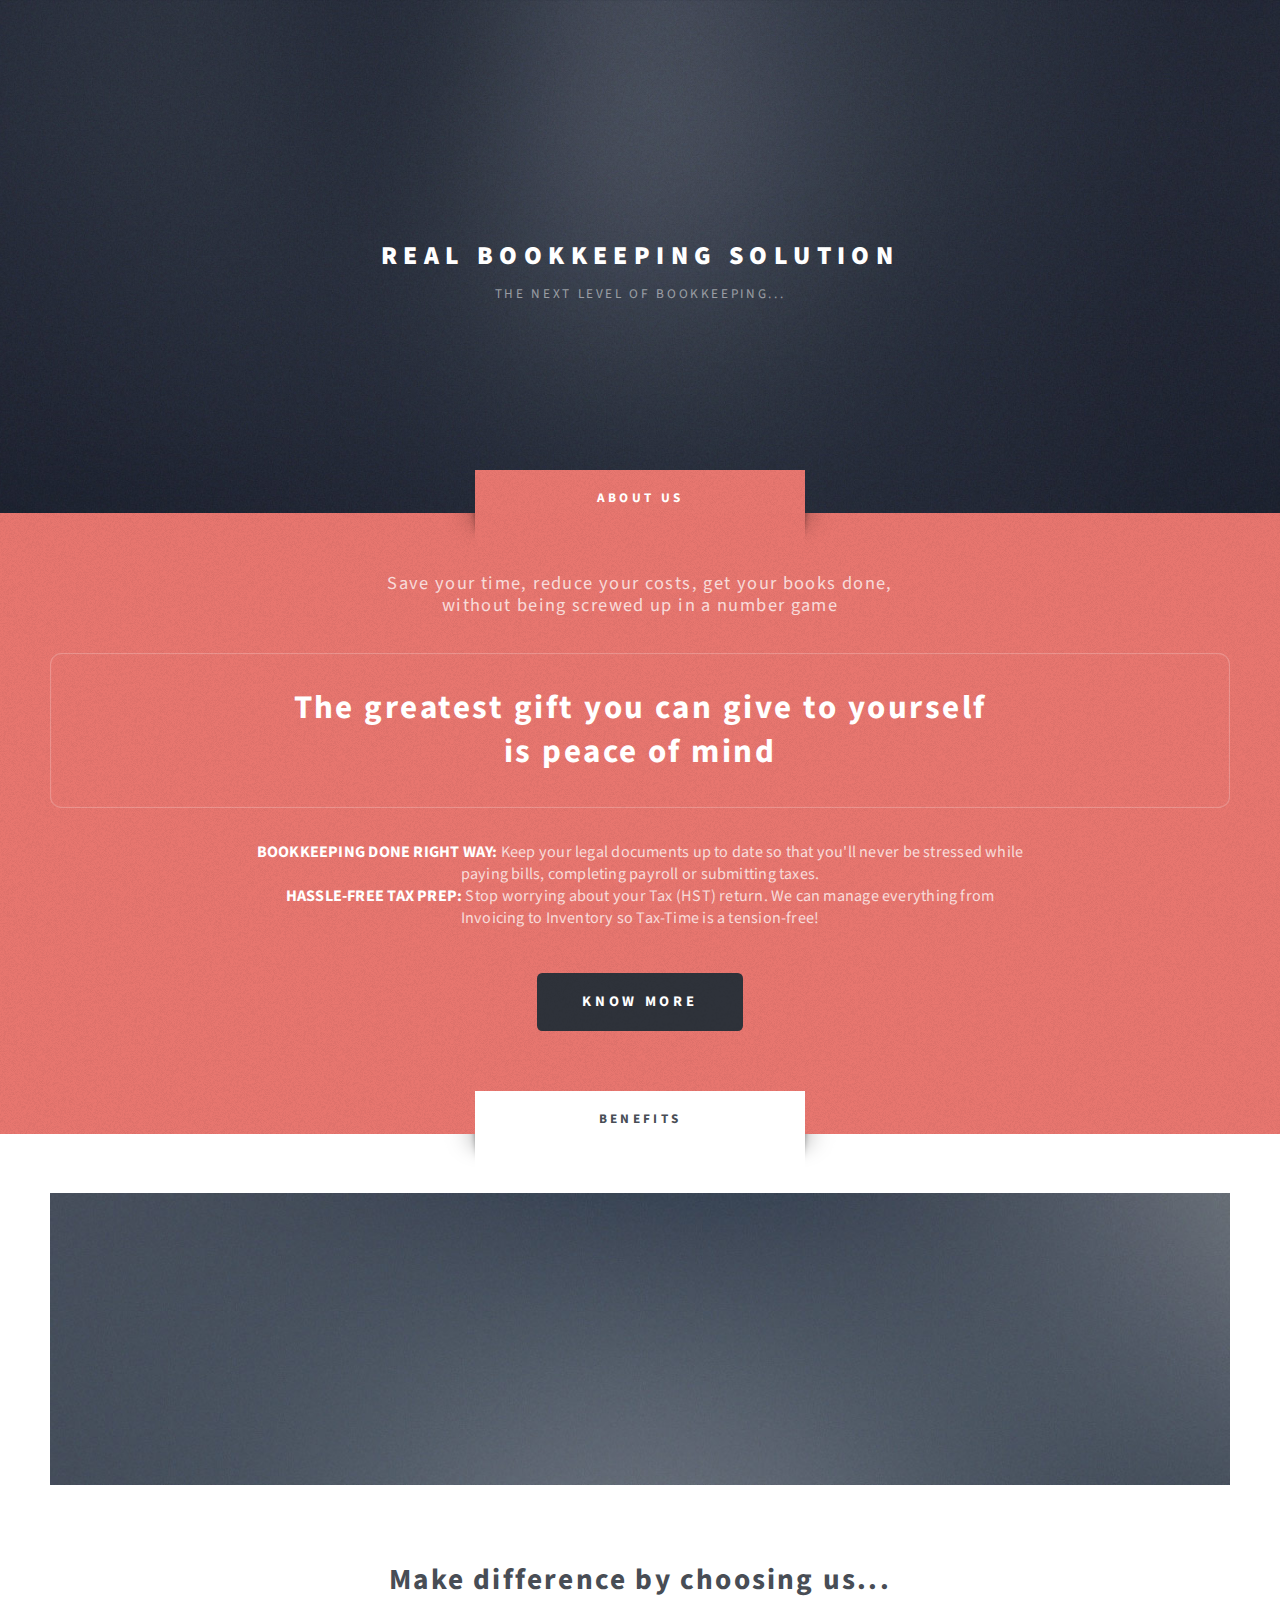
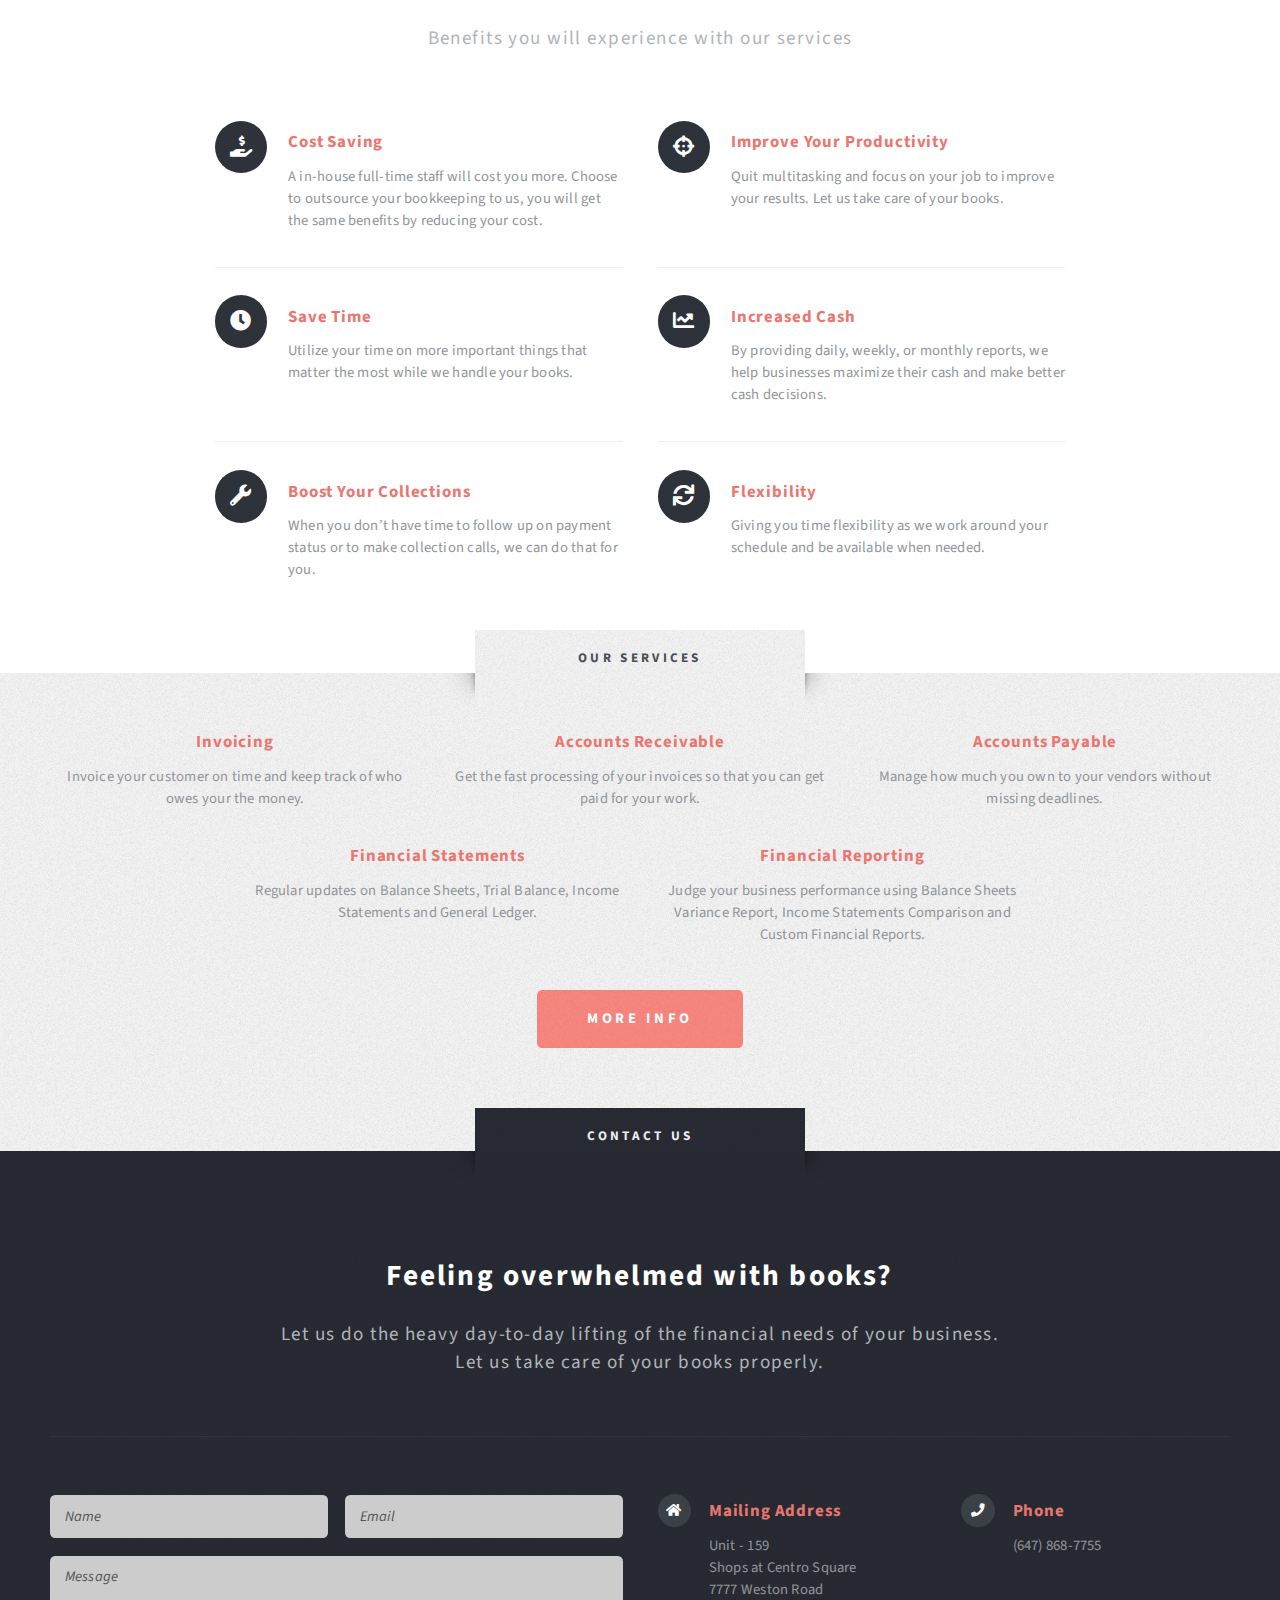
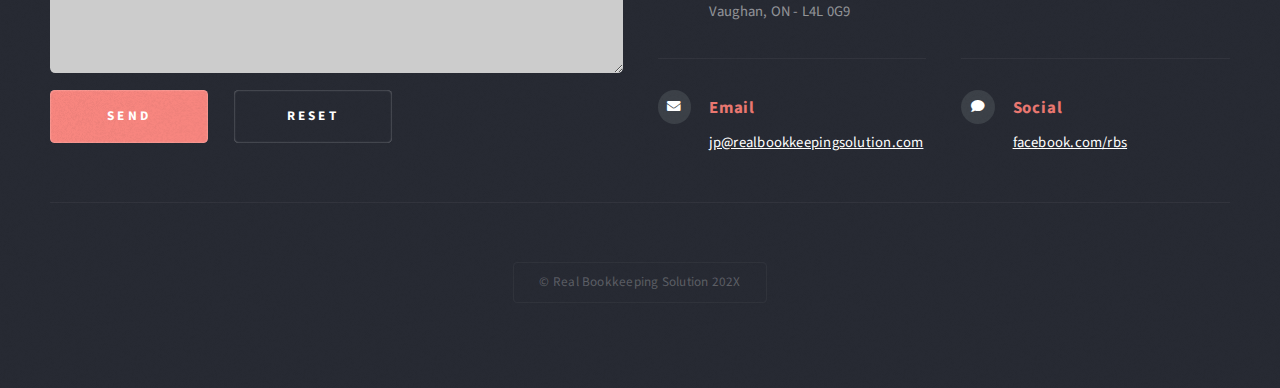
==== commit a0038d6c: "Changed icon" ====
--- a/index.html
+++ b/index.html
@@ -63,25 +63,25 @@
 								<div class="row">
 									<div class="col-6 col-12-medium">
 										<section>
-											<h3 class="icon fa-comment">Cost Saving</h3>
+											<h3 class="icon solid fa-hand-holding-usd">Cost Saving</h3>
 											<p>A in-house full-time staff will cost you more. Choose to outsource your bookkeeping to us, you will get the same benefits by reducing your cost.</p>
 										</section>
 									</div>
 									<div class="col-6 col-12-medium">
 										<section>
-											<h3 class="icon solid fa-sync">Improve Your Productivity</h3>
+											<h3 class="icon solid fa-crosshairs">Improve Your Productivity</h3>
 											<p>Quit multitasking and focus on your job to improve your results. Let us take care of your books.</p>
 										</section>
 									</div>
 									<div class="col-6 col-12-medium">
 										<section>
-											<h3 class="icon fa-image">Save Time</h3>
+											<h3 class="icon solid fa-clock">Save Time</h3>
 											<p>Utilize your time on more important things that matter the most while we handle your books.</p>
 										</section>
 									</div>
 									<div class="col-6 col-12-medium">
 										<section>
-											<h3 class="icon solid fa-cog">Increased Cash</h3>
+											<h3 class="icon solid fa-chart-line">Increased Cash</h3>
 											<p>By providing daily, weekly, or monthly reports, we help businesses maximize their cash and make better cash decisions.</p>
 										</section>
 									</div>
@@ -93,7 +93,7 @@
 									</div>
 									<div class="col-6 col-12-medium">
 										<section>
-											<h3 class="icon solid fa-check">Flexibility</h3>
+											<h3 class="icon solid fa-sync">Flexibility</h3>
 											<p>Giving you time flexibility as we work around your schedule and be available when needed.</p>
 										</section>
 									</div>
--- a/assets/css/main.css
+++ b/assets/css/main.css
@@ -1672,7 +1672,7 @@
 		input[type="reset"].style1,
 		button.style1,
 		.button.style1 {
-			background: #e97770 url("images/overlay.png");
+			background: #f98780 url("images/overlay.png");
 			color: #fff;
 		}
 
